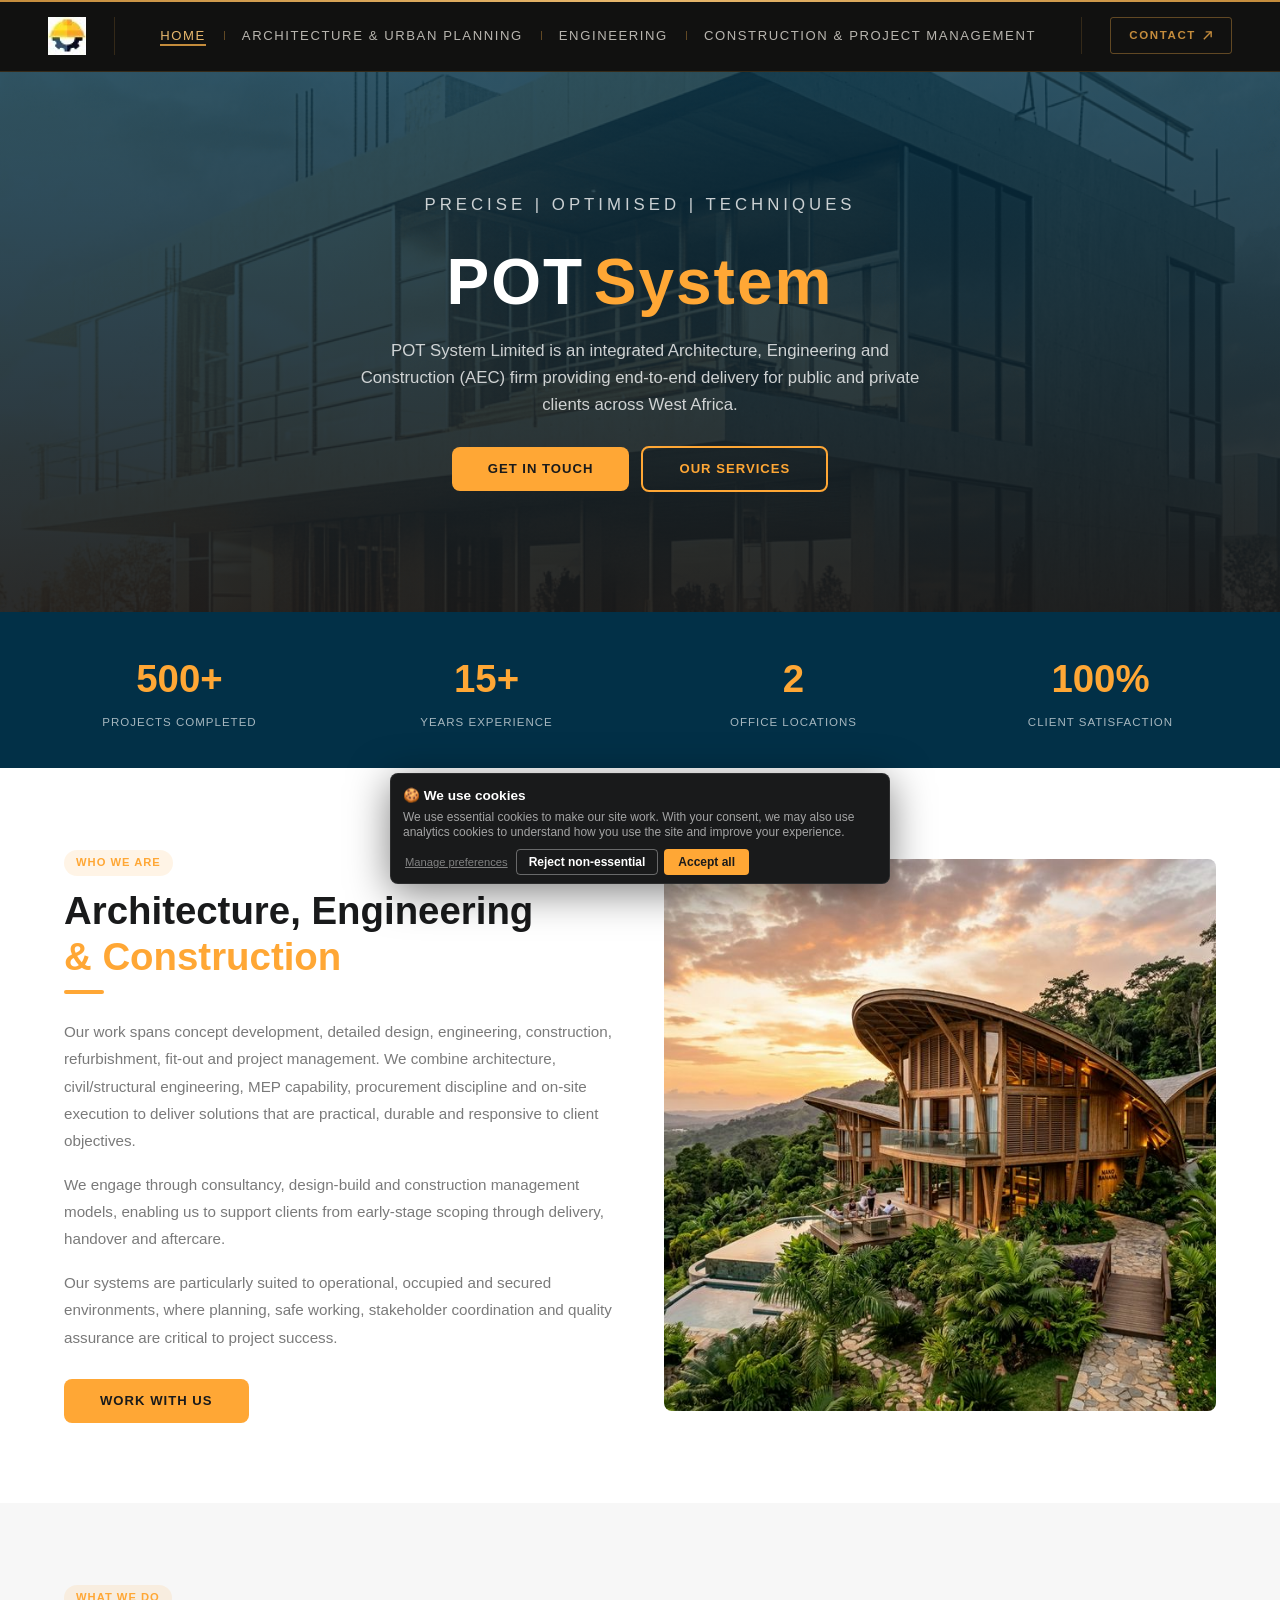
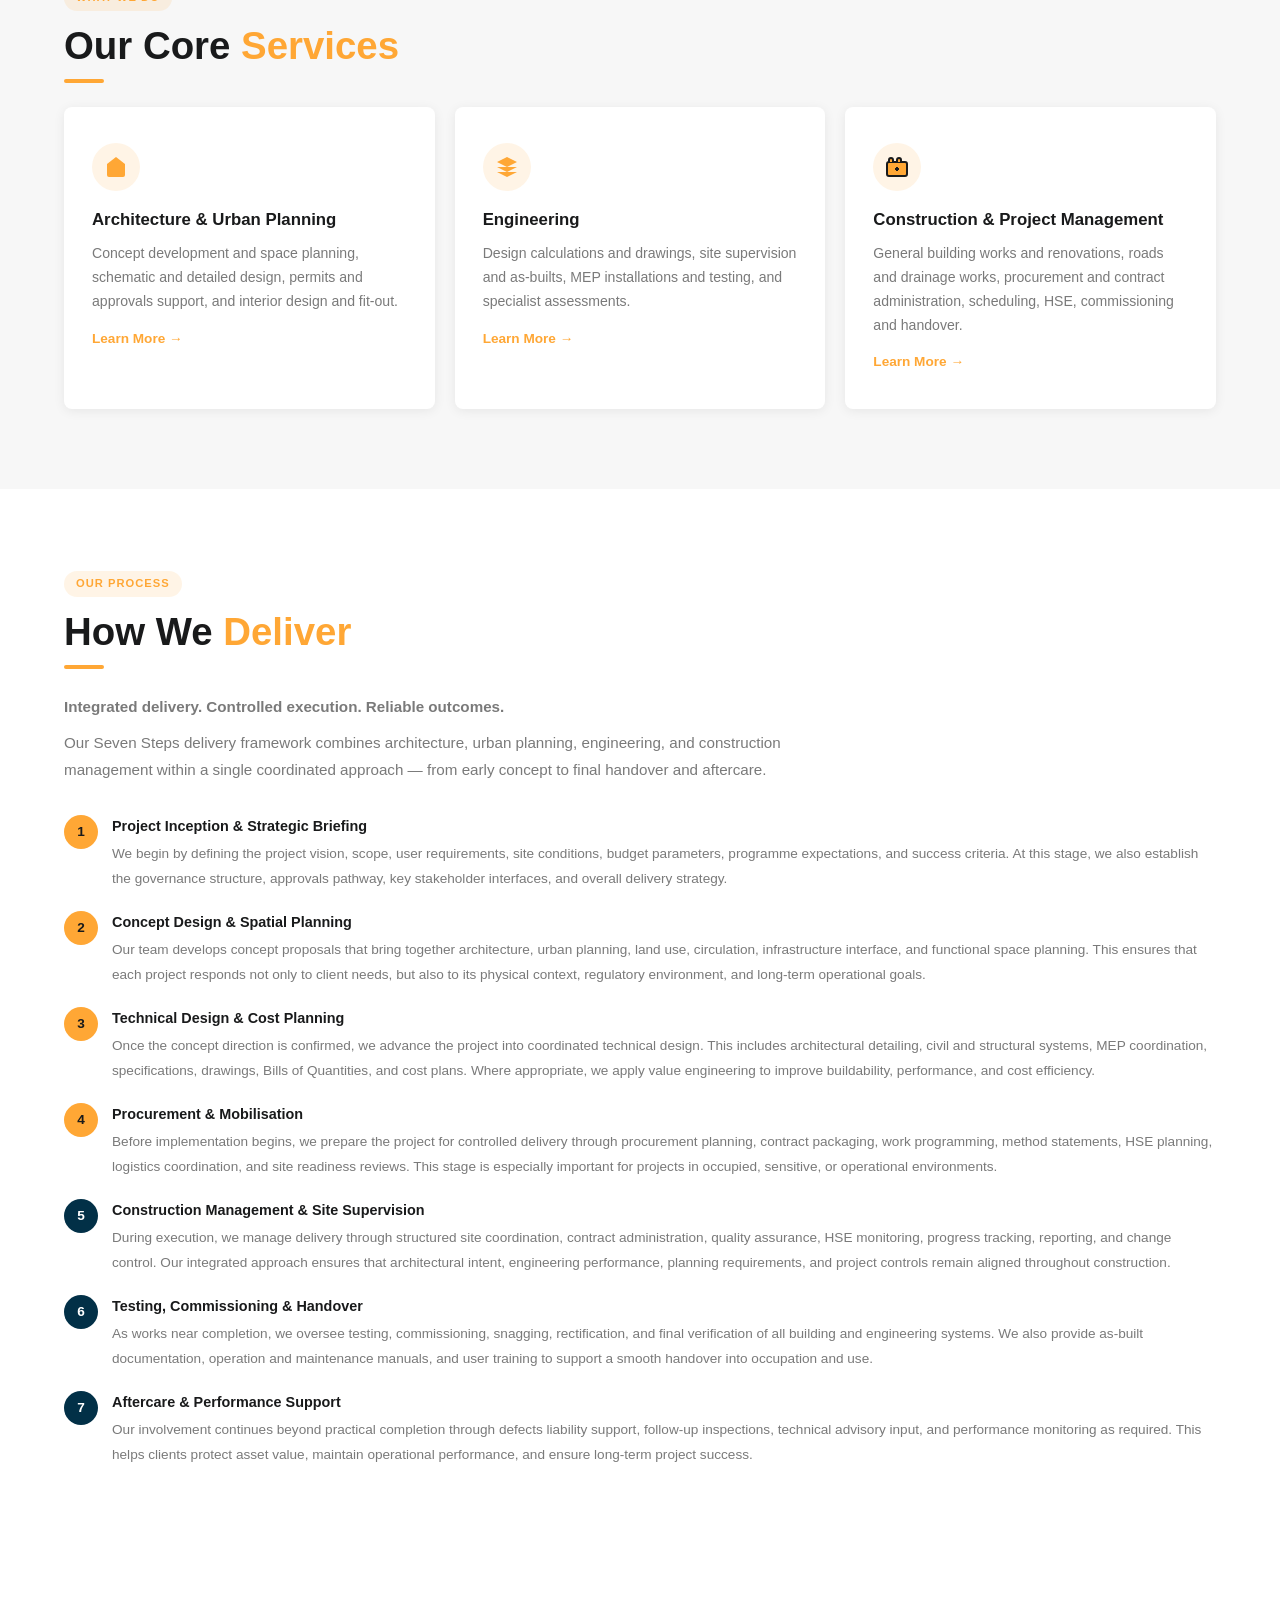
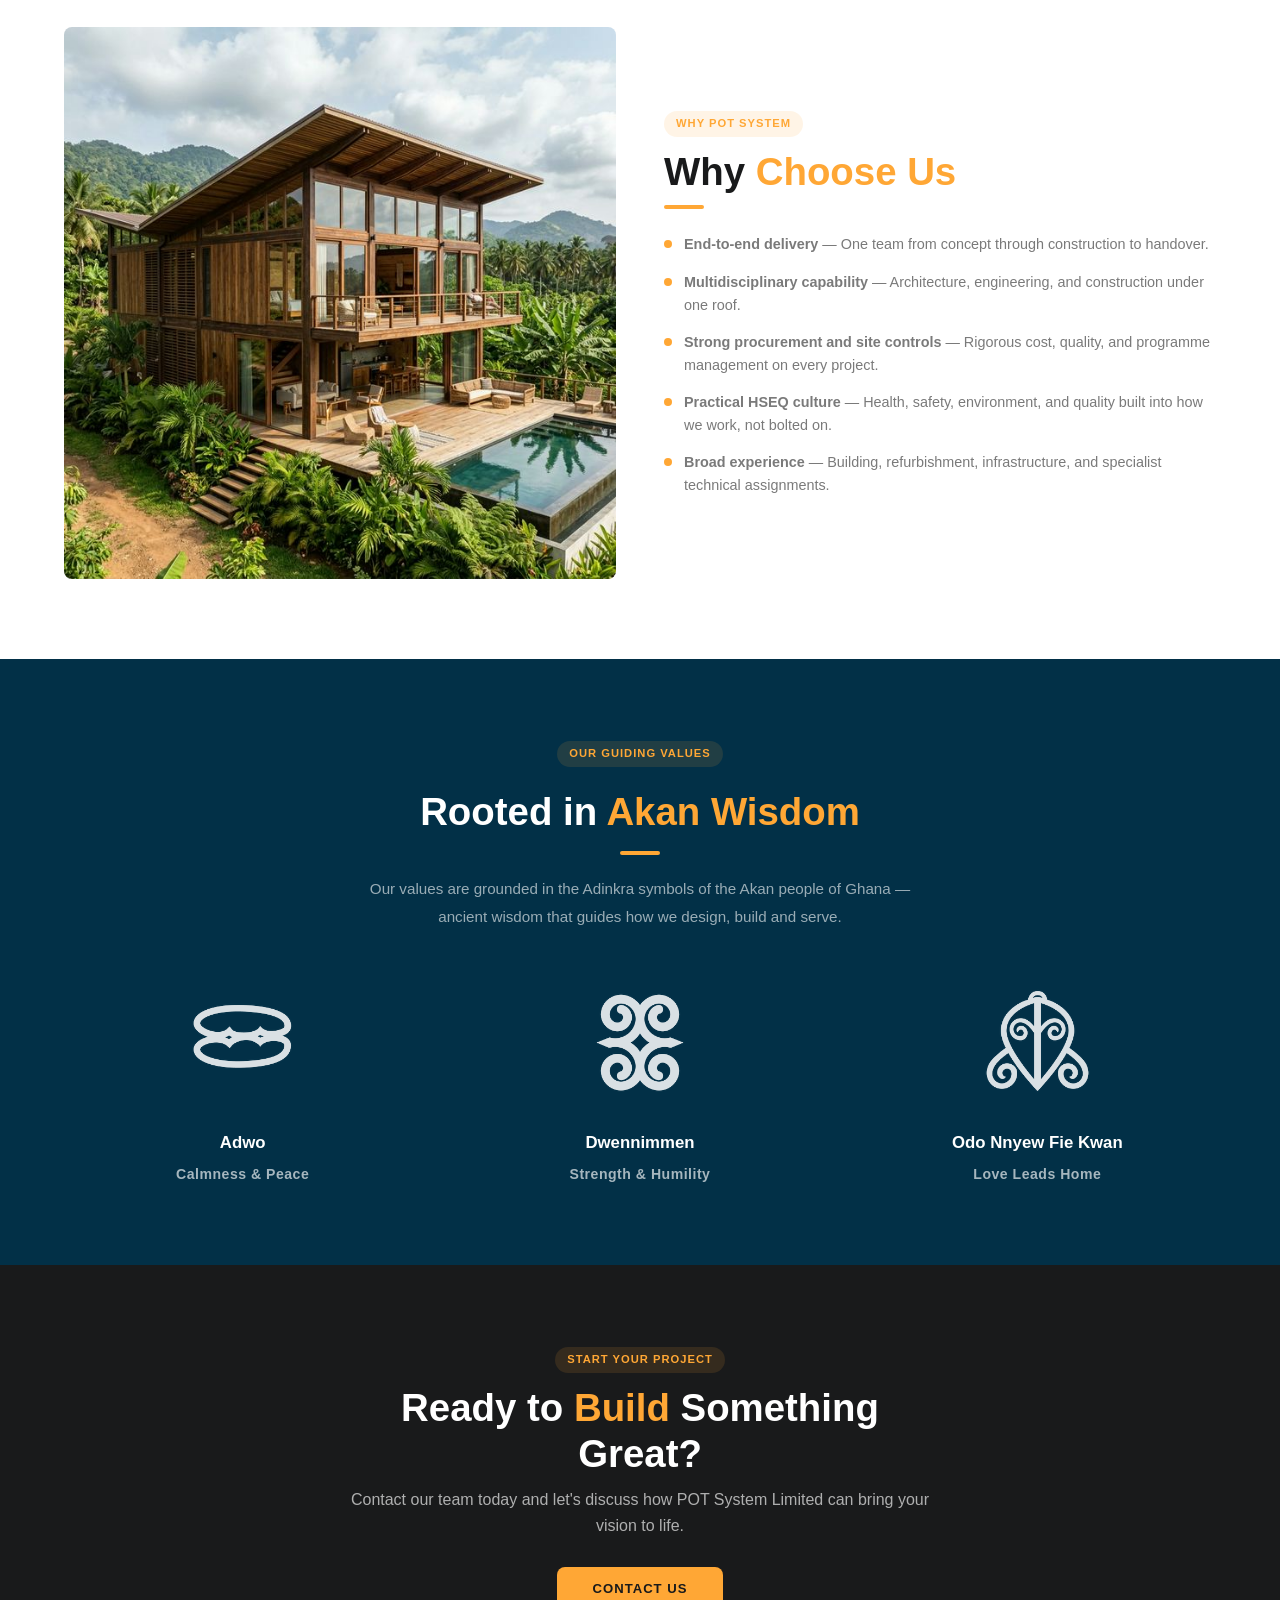
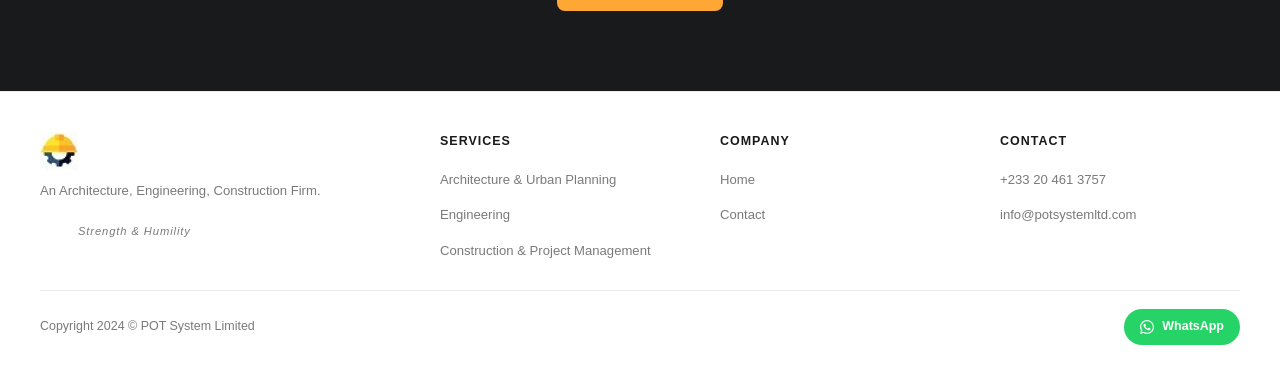
==== index.html @ c93aa316 "Clean up WhatsApp buttons and fix Google Maps embed - Remove duplicate WhatsApp button from home pag" ====
<!DOCTYPE html>
<html lang="en">
<head>
  <meta charset="UTF-8" />
  <meta name="viewport" content="width=device-width, initial-scale=1.0" />
  <title>POTSystem Limited — Precise | Optimised | Techniques</title>
  <meta name="description" content="An Architecture, Engineering, Construction Firm specialising in sustainable, energy-efficient buildings and infrastructure with climate-friendly materials." />
  <link rel="icon" href="logo.jpg" type="image/jpeg" />
  <link rel="stylesheet" href="styles.css" />
  <link rel="preconnect" href="https://fonts.googleapis.com" />
  <link rel="preconnect" href="https://fonts.gstatic.com" crossorigin />
  <link href="https://fonts.googleapis.com/css2?family=Barlow+Condensed:wght@400;500;600;700&family=Barlow:wght@400;500;600&family=Inter:wght@400;500;600;700&family=Poppins:wght@400;500;600;700;900&family=Fira+Sans:wght@400;500;600;700&display=swap" rel="stylesheet" />
  <meta http-equiv="X-Frame-Options" content="SAMEORIGIN" />
  <meta name="referrer" content="strict-origin-when-cross-origin" />
  <meta http-equiv="Content-Security-Policy" content="default-src 'self'; script-src 'self' https://www.googletagmanager.com https://www.google-analytics.com; style-src 'self' 'unsafe-inline' https://fonts.googleapis.com; font-src 'self' https://fonts.gstatic.com; img-src 'self' data: https:; frame-src https://maps.google.com; connect-src 'self' https://www.google-analytics.com https://www.googletagmanager.com https://region1.google-analytics.com;" />
</head>
<body>

  <!-- ── Navigation ──────────────────────── -->
  <nav class="nav">
    <div class="nav-inner">
      <a class="nav-brand" href="index.html">
        <img src="logo.jpg" class="nav-logo-img" alt="POTSystem Limited" />
        <div class="brand-name">POTSystem<span>Architecture · Engineering · Construction</span></div>
      </a>
      <button class="nav-toggle" aria-label="Open menu" aria-expanded="false">
        <span></span><span></span><span></span>
      </button>
      <ul class="nav-links">
        <li><a href="index.html" class="active">Home</a></li>
        <li><a href="architecture.html">Architecture &amp; Urban Planning</a></li>
        <li><a href="engineering.html">Engineering</a></li>
        <li><a href="construction.html">Construction &amp; Project Management</a></li>
        <li><a href="contact.html">Contact</a></li>
      </ul>
      <div class="nav-cta">
        <a class="cta-btn" href="contact.html">Contact
          <svg viewBox="0 0 12 12" fill="none" stroke="currentColor" stroke-width="1.5"><line x1="2" y1="10" x2="10" y2="2"/><polyline points="4,2 10,2 10,8"/></svg>
        </a>
      </div>
    </div>
  </nav>
  <div class="nav-overlay"></div>

  <!-- ── Hero ────────────────────────────── -->
  <section class="hero" id="home-nav-bar">
    <div class="hero-inner">
      <p class="hero-eyebrow">Precise | Optimised | Techniques</p>
      <h1>POT<span style="margin-left:0.15em;">System</span></h1>
      <p>POT System Limited is an integrated Architecture, Engineering and Construction (AEC) firm providing end-to-end delivery for public and private clients across West Africa.</p>
      <div class="hero-btns">
        <a href="contact.html" class="btn btn-primary">Get in Touch</a>
        <a href="engineering.html" class="btn btn-outline">Our Services</a>
      </div>
    </div>
  </section>

  <!-- ── Stats Bar ────────────────────────── -->
  <div class="stats-bar">
    <div class="stats-grid">
      <div><div class="stat-num">500+</div><div class="stat-label">Projects Completed</div></div>
      <div><div class="stat-num">15+</div><div class="stat-label">Years Experience</div></div>
      <div><div class="stat-num">2</div><div class="stat-label">Office Locations</div></div>
      <div><div class="stat-num">100%</div><div class="stat-label">Client Satisfaction</div></div>
    </div>
  </div>

  <!-- ── About ─────────────────────────────── -->
  <section class="section">
    <div class="container">
      <div class="grid-2">
        <div>
          <span class="tag">Who We Are</span>
          <h2 class="section-title">Architecture, Engineering<br><span>&amp; Construction</span></h2>
          <div class="divider"></div>
          <p class="prose" style="margin-bottom:16px;">
            Our work spans concept development, detailed design, engineering, construction, refurbishment, fit-out and project management. We combine architecture, civil/structural engineering, MEP capability, procurement discipline and on-site execution to deliver solutions that are practical, durable and responsive to client objectives.
          </p>
          <p class="prose" style="margin-bottom:16px;">
            We engage through consultancy, design-build and construction management models, enabling us to support clients from early-stage scoping through delivery, handover and aftercare.
          </p>
          <p class="prose" style="margin-bottom:28px;">
            Our systems are particularly suited to operational, occupied and secured environments, where planning, safe working, stakeholder coordination and quality assurance are critical to project success.
          </p>
          <a href="contact.html" class="btn btn-primary">Work With Us</a>
        </div>
        <div class="img-block img-dark" style="min-height:280px;">
          <img src="images/landing-about.png" alt="Iconic Timber Architecture by POT System" />
        </div>
      </div>
    </div>
  </section>

  <!-- ── Services ──────────────────────────── -->
  <section class="section section-alt">
    <div class="container">
      <span class="tag">What We Do</span>
      <h2 class="section-title">Our Core <span>Services</span></h2>
      <div class="divider"></div>
      <div class="grid-3">

        <div class="card">
          <div class="card-icon">
            <svg viewBox="0 0 24 24"><path d="M3 9l9-7 9 7v11a2 2 0 0 1-2 2H5a2 2 0 0 1-2-2z"/><polyline points="9 22 9 12 15 12 15 22"/></svg>
          </div>
          <h3>Architecture &amp; Urban Planning</h3>
          <p>Concept development and space planning, schematic and detailed design, permits and approvals support, and interior design and fit-out.</p>
          <a href="architecture.html" style="display:inline-block;margin-top:14px;color:var(--orange);font-size:0.85rem;font-weight:600;">Learn More →</a>
        </div>

        <div class="card">
          <div class="card-icon">
            <svg viewBox="0 0 24 24"><path d="M12 2L2 7l10 5 10-5-10-5zM2 17l10 5 10-5M2 12l10 5 10-5"/></svg>
          </div>
          <h3>Engineering</h3>
          <p>Design calculations and drawings, site supervision and as-builts, MEP installations and testing, and specialist assessments.</p>
          <a href="engineering.html" style="display:inline-block;margin-top:14px;color:var(--orange);font-size:0.85rem;font-weight:600;">Learn More →</a>
        </div>

        <div class="card">
          <div class="card-icon">
            <svg viewBox="0 0 24 24" fill="none" stroke="currentColor" stroke-width="2"><rect x="2" y="7" width="20" height="14" rx="2"/><path d="M16 7V5a2 2 0 0 0-4 0v2M8 7V5a2 2 0 0 0-4 0v2"/><line x1="12" y1="12" x2="12" y2="16"/><line x1="10" y1="14" x2="14" y2="14"/></svg>
          </div>
          <h3>Construction &amp; Project Management</h3>
          <p>General building works and renovations, roads and drainage works, procurement and contract administration, scheduling, HSE, commissioning and handover.</p>
          <a href="construction.html" style="display:inline-block;margin-top:14px;color:var(--orange);font-size:0.85rem;font-weight:600;">Learn More →</a>
        </div>

      </div>
    </div>
  </section>

  <!-- ── How We Work ──────────────────────── -->
  <section class="section" id="how-we-deliver">
    <div class="container">
      <span class="tag">Our Process</span>
      <h2 class="section-title">How We <span>Deliver</span></h2>
      <div class="divider"></div>
      <p class="prose" style="max-width:760px;margin-bottom:8px;"><strong>Integrated delivery. Controlled execution. Reliable outcomes.</strong></p>
      <p class="prose" style="max-width:760px;margin-bottom:32px;">Our Seven Steps delivery framework combines architecture, urban planning, engineering, and construction management within a single coordinated approach — from early concept to final handover and aftercare.</p>
      <div style="display:grid;grid-template-columns:1fr;gap:20px;">

        <div class="process-step">
          <div class="process-num process-num-primary">1</div>
          <div>
            <h4>Project Inception &amp; Strategic Briefing</h4>
            <p class="prose">We begin by defining the project vision, scope, user requirements, site conditions, budget parameters, programme expectations, and success criteria. At this stage, we also establish the governance structure, approvals pathway, key stakeholder interfaces, and overall delivery strategy.</p>
          </div>
        </div>

        <div class="process-step">
          <div class="process-num process-num-primary">2</div>
          <div>
            <h4>Concept Design &amp; Spatial Planning</h4>
            <p class="prose">Our team develops concept proposals that bring together architecture, urban planning, land use, circulation, infrastructure interface, and functional space planning. This ensures that each project responds not only to client needs, but also to its physical context, regulatory environment, and long-term operational goals.</p>
          </div>
        </div>

        <div class="process-step">
          <div class="process-num process-num-primary">3</div>
          <div>
            <h4>Technical Design &amp; Cost Planning</h4>
            <p class="prose">Once the concept direction is confirmed, we advance the project into coordinated technical design. This includes architectural detailing, civil and structural systems, MEP coordination, specifications, drawings, Bills of Quantities, and cost plans. Where appropriate, we apply value engineering to improve buildability, performance, and cost efficiency.</p>
          </div>
        </div>

        <div class="process-step">
          <div class="process-num process-num-primary">4</div>
          <div>
            <h4>Procurement &amp; Mobilisation</h4>
            <p class="prose">Before implementation begins, we prepare the project for controlled delivery through procurement planning, contract packaging, work programming, method statements, HSE planning, logistics coordination, and site readiness reviews. This stage is especially important for projects in occupied, sensitive, or operational environments.</p>
          </div>
        </div>

        <div class="process-step">
          <div class="process-num process-num-secondary">5</div>
          <div>
            <h4>Construction Management &amp; Site Supervision</h4>
            <p class="prose">During execution, we manage delivery through structured site coordination, contract administration, quality assurance, HSE monitoring, progress tracking, reporting, and change control. Our integrated approach ensures that architectural intent, engineering performance, planning requirements, and project controls remain aligned throughout construction.</p>
          </div>
        </div>

        <div class="process-step">
          <div class="process-num process-num-secondary">6</div>
          <div>
            <h4>Testing, Commissioning &amp; Handover</h4>
            <p class="prose">As works near completion, we oversee testing, commissioning, snagging, rectification, and final verification of all building and engineering systems. We also provide as-built documentation, operation and maintenance manuals, and user training to support a smooth handover into occupation and use.</p>
          </div>
        </div>

        <div class="process-step">
          <div class="process-num process-num-secondary">7</div>
          <div>
            <h4>Aftercare &amp; Performance Support</h4>
            <p class="prose">Our involvement continues beyond practical completion through defects liability support, follow-up inspections, technical advisory input, and performance monitoring as required. This helps clients protect asset value, maintain operational performance, and ensure long-term project success.</p>
          </div>
        </div>

      </div>
    </div>
  </section>

  <!-- ── Why Choose Us ─────────────────────── -->
  <section class="section">
    <div class="container">
      <div class="grid-2">
        <div class="img-block img-block-dark">
          <img src="images/timber-excellence.png" alt="Innovative Timber Excellence by POT System" />
        </div>
        <div>
          <span class="tag">Why POT System</span>
          <h2 class="section-title">Why <span>Choose Us</span></h2>
          <div class="divider"></div>
          <ul class="feature-list">
            <li class="feature-item"><div class="feature-dot"></div><p><strong>End-to-end delivery</strong> — One team from concept through construction to handover.</p></li>
            <li class="feature-item"><div class="feature-dot"></div><p><strong>Multidisciplinary capability</strong> — Architecture, engineering, and construction under one roof.</p></li>
            <li class="feature-item"><div class="feature-dot"></div><p><strong>Strong procurement and site controls</strong> — Rigorous cost, quality, and programme management on every project.</p></li>
            <li class="feature-item"><div class="feature-dot"></div><p><strong>Practical HSEQ culture</strong> — Health, safety, environment, and quality built into how we work, not bolted on.</p></li>
            <li class="feature-item"><div class="feature-dot"></div><p><strong>Broad experience</strong> — Building, refurbishment, infrastructure, and specialist technical assignments.</p></li>
          </ul>
        </div>
      </div>
    </div>
  </section>

  <!-- ── Core Values (Adinkra) ───────────── -->
  <section class="section" style="background:var(--dark-2);">
    <div class="container">
      <div style="text-align:center;margin-bottom:40px;">
        <span class="tag">Our Guiding Values</span>
        <h2 class="section-title text-white" style="margin-top:10px;">Rooted in <span>Akan Wisdom</span></h2>
        <div class="divider" style="margin:16px auto 0;"></div>
        <p class="prose" style="color:rgba(255,255,255,.6);max-width:560px;margin:20px auto 0;">Our values are grounded in the Adinkra symbols of the Akan people of Ghana — ancient wisdom that guides how we design, build and serve.</p>
      </div>
      <div class="adinkra-grid">

        <!-- Adwo -->
        <div>
          <div style="height:140px;display:flex;align-items:center;justify-content:center;margin-bottom:20px;">
            <img src="images/adinkra-adwo.png" alt="Adwo — Adinkra symbol for calmness and peace" style="height:110px;width:auto;filter:invert(1) opacity(0.85);mix-blend-mode:screen;" />
          </div>
          <p style="color:var(--white);font-family:var(--font-primary);font-weight:700;font-size:1.05rem;margin-bottom:6px;">Adwo</p>
          <p style="color:rgba(255,255,255,.65);font-size:0.88rem;font-weight:600;letter-spacing:0.5px;">Calmness &amp; Peace</p>
        </div>

        <!-- Dwennimmen -->
        <div>
          <div style="height:140px;display:flex;align-items:center;justify-content:center;margin-bottom:20px;">
            <img src="images/adinkra-dwennimmen.png" alt="Dwennimmen — Adinkra symbol for strength and humility" style="height:110px;width:auto;filter:invert(1) opacity(0.85);mix-blend-mode:screen;" />
          </div>
          <p style="color:var(--white);font-family:var(--font-primary);font-weight:700;font-size:1.05rem;margin-bottom:6px;">Dwennimmen</p>
          <p style="color:rgba(255,255,255,.65);font-size:0.88rem;font-weight:600;letter-spacing:0.5px;">Strength &amp; Humility</p>
        </div>

        <!-- Odo Nnyew Fie Kwan -->
        <div>
          <div style="height:140px;display:flex;align-items:center;justify-content:center;margin-bottom:20px;">
            <img src="images/adinkra-odo-nnyew-fie-kwan.png" alt="Odo Nnyew Fie Kwan — Adinkra symbol for love" style="height:110px;width:auto;filter:invert(1) opacity(0.85);mix-blend-mode:screen;" />
          </div>
          <p style="color:var(--white);font-family:var(--font-primary);font-weight:700;font-size:1.05rem;margin-bottom:6px;">Odo Nnyew Fie Kwan</p>
          <p style="color:rgba(255,255,255,.65);font-size:0.88rem;font-weight:600;letter-spacing:0.5px;">Love Leads Home</p>
        </div>

      </div>
    </div>
  </section>

  <!-- ── CTA ─────────────────────────────── -->
  <section class="section section-dark">
    <div class="container" style="text-align:center;max-width:640px;">
      <span class="tag">Start Your Project</span>
      <h2 class="section-title text-white">Ready to <span>Build</span> Something Great?</h2>
      <p class="text-muted" style="margin-bottom:28px;">Contact our team today and let's discuss how POT System Limited can bring your vision to life.</p>
      <div class="hero-btns">
        <a href="contact.html" class="btn btn-primary">Contact Us</a>
      </div>
    </div>
  </section>

  <!-- ── Footer ────────────────────────────── -->
  <footer>
    <div class="footer-inner">
      <div class="footer-brand">
        <img src="logo.jpg" alt="POTSystem Limited" style="height:38px;width:auto;" />
        <p>An Architecture, Engineering, Construction Firm.</p>
        <div class="footer-adinkra">
          <img src="images/adinkra-dwennimmen.png" alt="Dwennimmen" />
          <span>Strength &amp; Humility</span>
        </div>
      </div>
      <div class="footer-col">
        <h4>Services</h4>
        <ul>
          <li><a href="architecture.html">Architecture &amp; Urban Planning</a></li>
          <li><a href="engineering.html">Engineering</a></li>
          <li><a href="construction.html">Construction &amp; Project Management</a></li>
        </ul>
      </div>
      <div class="footer-col">
        <h4>Company</h4>
        <ul>
          <li><a href="index.html">Home</a></li>
          <li><a href="contact.html">Contact</a></li>
        </ul>
      </div>
      <div class="footer-col">
        <h4>Contact</h4>
        <ul>
          <li><a href="tel:+233204613757">+233 20 461 3757</a></li>
          <li><a href="mailto:info@potsystemltd.com">info@potsystemltd.com</a></li>
        </ul>
      </div>
    </div>
    <div class="footer-bottom">
      <span>Copyright 2024 © POT System Limited</span>
      <a href="https://wa.me/233204613757" target="_blank" rel="noopener noreferrer" class="whatsapp-btn">
        <svg width="14" height="14" viewBox="0 0 24 24" fill="white"><path d="M17.472 14.382c-.297-.149-1.758-.867-2.03-.967-.273-.099-.471-.148-.67.15-.197.297-.767.966-.94 1.164-.173.199-.347.223-.644.075-.297-.15-1.255-.463-2.39-1.475-.883-.788-1.48-1.761-1.653-2.059-.173-.297-.018-.458.13-.606.134-.133.298-.347.446-.52.149-.174.198-.298.298-.497.099-.198.05-.371-.025-.52-.075-.149-.669-1.612-.916-2.207-.242-.579-.487-.5-.669-.51-.173-.008-.371-.01-.57-.01-.198 0-.52.074-.792.372-.272.297-1.04 1.016-1.04 2.479 0 1.462 1.065 2.875 1.213 3.074.149.198 2.096 3.2 5.077 4.487.709.306 1.262.489 1.694.625.712.227 1.36.195 1.871.118.571-.085 1.758-.719 2.006-1.413.248-.694.248-1.289.173-1.413-.074-.124-.272-.198-.57-.347m-5.421 7.403h-.004a9.87 9.87 0 01-5.031-1.378l-.361-.214-3.741.982.998-3.648-.235-.374a9.86 9.86 0 01-1.51-5.26c.001-5.45 4.436-9.884 9.888-9.884 2.64 0 5.122 1.03 6.988 2.898a9.825 9.825 0 012.893 6.994c-.003 5.45-4.437 9.884-9.885 9.884m8.413-18.297A11.815 11.815 0 0012.05 0C5.495 0 .16 5.335.157 11.892c0 2.096.547 4.142 1.588 5.945L.057 24l6.305-1.654a11.882 11.882 0 005.683 1.448h.005c6.554 0 11.89-5.335 11.893-11.893a11.821 11.821 0 00-3.48-8.413z"/></svg>
        WhatsApp
      </a>
    </div>
  </footer>

  <script src="nav.js"></script>
  <script src="cookies.js"></script>
</body>
</html>
---- styles.css ----
/* ============================================
   POTSystem Limited — Mobile-First Design System
   Breakpoints:
     sm:  640px+
     md:  768px+
     lg:  1024px+
     xl:  1200px+
   ============================================ */

/* Google Fonts loaded via <link> in HTML for better performance and CSP compliance */

/* ── Tokens ─────────────────────────────── */
:root {
  --orange:   #ffa735;
  --blue-1:   #0e6ae0;
  --blue-2:   #219ebc;
  --dark-1:   #191a1b;
  --dark-2:   #023047;
  --gray:     #7a7a7a;
  --white:    #ffffff;

  --font-primary:   'Poppins', sans-serif;
  --font-secondary: 'Inter', sans-serif;
  --font-accent:    'Fira Sans', sans-serif;

  --nav-h:    64px;
  --nav-amber:  #c48c3c;
  --nav-amber-l:#e8b86d;
  --max-w:    1200px;
  --radius:   8px;
  --transition: 0.25s ease;

  /* Mobile spacing scale */
  --space-section: 52px;
  --space-inner:   20px;
}

@media (min-width: 1024px) {
  :root {
    --nav-h: 72px;
    --space-section: 80px;
    --space-inner:   24px;
  }
}

/* ── Reset ──────────────────────────────── */
*, *::before, *::after { box-sizing: border-box; margin: 0; padding: 0; }
html { scroll-behavior: smooth; -webkit-text-size-adjust: 100%; }
body {
  font-family: var(--font-secondary);
  background: var(--white);
  color: var(--dark-1);
  line-height: 1.6;
  overflow-x: hidden;
}
a { text-decoration: none; color: inherit; }
img { display: block; max-width: 100%; height: auto; }
ul { list-style: none; }
button { cursor: pointer; font-family: inherit; }

/* ── Container ──────────────────────────── */
.container {
  width: 100%;
  max-width: var(--max-w);
  margin: 0 auto;
  padding: 0 var(--space-inner);
}

/* ════════════════════════════════════════
   NAV — dark premium variant
   ════════════════════════════════════════ */
.nav {
  position: fixed;
  top: 0; left: 0; right: 0;
  height: var(--nav-h);
  background: #111110;
  border-bottom: 1px solid rgba(196,140,60,.2);
  z-index: 200;
}

.nav::before {
  content: '';
  position: absolute;
  top: 0; left: 0; right: 0;
  height: 2px;
  background: linear-gradient(90deg, #c48c3c 0%, #e8b86d 50%, #c48c3c 100%);
}

.nav-inner {
  max-width: 1280px;
  margin: 0 auto;
  padding: 0 var(--space-inner);
  height: 100%;
  display: flex;
  align-items: center;
  justify-content: space-between;
  gap: 12px;
}

/* Brand */
.nav-brand {
  display: flex;
  align-items: center;
  gap: 10px;
  text-decoration: none;
  flex-shrink: 0;
}
.nav-logo-img {
  height: 34px;
  width: auto;
  display: block;
}
.brand-name { display: none; }

/* Hamburger */
.nav-toggle {
  display: flex;
  flex-direction: column;
  justify-content: center;
  gap: 5px;
  width: 44px;
  height: 44px;
  background: none;
  border: none;
  padding: 8px;
  border-radius: var(--radius);
  transition: background var(--transition);
  flex-shrink: 0;
}
.nav-toggle:hover { background: rgba(255,255,255,.08); }
.nav-toggle span {
  display: block;
  height: 2px;
  background: #e8e4dc;
  border-radius: 2px;
  transition: transform 0.3s ease, opacity 0.3s ease, width 0.3s ease;
  transform-origin: center;
}
.nav-toggle span:nth-child(3) { width: 60%; }

/* Open state — animate to X */
.nav-toggle.open span:nth-child(1) { transform: translateY(7px) rotate(45deg); }
.nav-toggle.open span:nth-child(2) { opacity: 0; transform: scaleX(0); }
.nav-toggle.open span:nth-child(3) { width: 100%; transform: translateY(-7px) rotate(-45deg); }

/* Mobile drawer */
.nav-links {
  position: fixed;
  top: var(--nav-h);
  left: 0; right: 0;
  background: #111110;
  display: flex;
  flex-direction: column;
  gap: 0;
  padding: 8px 0 28px;
  transform: translateY(-110%);
  opacity: 0;
  transition: transform 0.32s cubic-bezier(.4,0,.2,1), opacity 0.32s ease;
  z-index: 199;
  box-shadow: 0 8px 32px rgba(0,0,0,.7);
  pointer-events: none;
  border-bottom: 1px solid rgba(196,140,60,.2);
}
.nav-links.open {
  transform: translateY(0);
  opacity: 1;
  pointer-events: auto;
}
.nav-links li a {
  display: block;
  padding: 13px 24px;
  font-family: var(--font-primary);
  font-size: 0.82rem;
  font-weight: 500;
  letter-spacing: 0.16em;
  color: rgba(232,228,220,.7);
  text-transform: uppercase;
  border-left: 2px solid transparent;
  transition: color var(--transition), border-color var(--transition), background var(--transition);
}
.nav-links li a:hover {
  color: #e8b86d;
  border-left-color: #c48c3c;
  background: rgba(196,140,60,.06);
}
.nav-links li a.active {
  color: #e8b86d;
  border-left-color: #c48c3c;
}

/* Desktop-only CTA — hidden on mobile */
.nav-cta { display: none; }

/* Overlay backdrop */
.nav-overlay {
  position: fixed;
  inset: 0;
  background: rgba(0,0,0,.6);
  z-index: 198;
  opacity: 0;
  pointer-events: none;
  transition: opacity 0.32s ease;
}
.nav-overlay.open {
  opacity: 1;
  pointer-events: auto;
}

/* Desktop nav */
@media (min-width: 1024px) {
  .nav-inner { padding: 0 48px; }

  .nav-toggle { display: none; }

  .nav-brand {
    padding-right: 28px;
    border-right: 1px solid rgba(196,140,60,.2);
  }
  .nav-logo-img { height: 38px; }

  .nav-links {
    position: static;
    flex-direction: row;
    align-items: stretch;
    justify-content: center;
    gap: 0;
    padding: 0;
    flex: 1;
    transform: none;
    opacity: 1;
    pointer-events: auto;
    background: none;
    box-shadow: none;
    border-bottom: none;
  }
  .nav-links li {
    display: flex;
    align-items: stretch;
    position: relative;
  }
  .nav-links li + li::before {
    content: '';
    position: absolute;
    left: 0; top: 28%; bottom: 28%;
    width: 1px;
    background: rgba(196,140,60,.45);
  }
  .nav-links li a {
    display: flex;
    align-items: center;
    padding: 0 18px;
    font-size: 0.82rem;
    letter-spacing: 0.12em;
    border-left: none;
    color: rgba(232,228,220,.78);
    white-space: nowrap;
    position: relative;
  }
  .nav-links li a::after {
    content: '';
    position: absolute;
    bottom: 0; left: 18px; right: 18px;
    height: 2px;
    background: #c48c3c;
    transform: scaleX(0);
    transition: transform 0.25s ease;
  }
  .nav-links li a:hover,
  .nav-links li a.active {
    color: #e8b86d;
    background: none;
    border-left: none;
  }
  .nav-links li a:hover::after,
  .nav-links li a.active::after {
    transform: scaleX(1);
  }

  /* Hide Contact from nav-links on desktop — shown via nav-cta button */
  .nav-links li:last-child { display: none; }

  /* CTA button */
  .nav-cta {
    display: flex;
    align-items: center;
    padding-left: 28px;
    border-left: 1px solid rgba(196,140,60,.2);
    flex-shrink: 0;
  }
  .cta-btn {
    display: flex;
    align-items: center;
    gap: 6px;
    padding: 8px 18px;
    font-family: var(--font-primary);
    font-size: 0.72rem;
    font-weight: 600;
    letter-spacing: 0.14em;
    text-transform: uppercase;
    color: #c48c3c;
    border: 1px solid rgba(196,140,60,.45);
    border-radius: 3px;
    transition: background var(--transition), color var(--transition), border-color var(--transition);
  }
  .cta-btn:hover {
    background: #c48c3c;
    color: #111110;
    border-color: #c48c3c;
  }
  .cta-btn svg { width: 11px; height: 11px; }
}

/* ════════════════════════════════════════
   HERO — full-bleed with image overlay
   ════════════════════════════════════════ */
.hero {
  margin-top: var(--nav-h);
  min-height: calc(100svh - var(--nav-h));
  background: url('images/hero-construction.png') center/cover no-repeat;
  display: flex;
  align-items: center;
  justify-content: center;
  text-align: center;
  padding: 52px var(--space-inner);
  position: relative;
  overflow: hidden;
}
.hero::before {
  content: '';
  position: absolute;
  inset: 0;
  background: linear-gradient(
    to bottom,
    rgba(2,48,71,.82) 0%,
    rgba(25,26,27,.92) 100%
  );
}
.hero-inner {
  position: relative;
  width: 100%;
  max-width: 800px;
}
.hero-eyebrow {
  font-family: var(--font-accent);
  font-size: 0.75rem;
  letter-spacing: 4px;
  text-transform: uppercase;
  color: var(--orange);
  margin-bottom: 14px;
}
.hero h1 {
  font-family: var(--font-primary);
  font-size: clamp(2.2rem, 8vw, 4rem);
  font-weight: 900;
  color: var(--white);
  line-height: 1.1;
  margin-bottom: 20px;
  letter-spacing: 2px;
}
.hero h1 span { color: var(--orange); }
.hero p {
  font-size: clamp(0.9rem, 2.5vw, 1.05rem);
  color: rgba(255,255,255,.78);
  max-width: 560px;
  margin: 0 auto 28px;
}
.hero-btns {
  display: flex;
  flex-direction: column;
  gap: 12px;
  align-items: center;
}
@media (min-width: 480px) {
  .hero-btns { flex-direction: row; justify-content: center; flex-wrap: wrap; }
}
@media (min-width: 1024px) {
  .hero { min-height: 540px; }
  .hero-eyebrow { font-size: 0.85rem; }
}

/* ── Buttons ─────────────────────────────── */
.btn {
  display: inline-block;
  padding: 13px 28px;
  border-radius: var(--radius);
  font-family: var(--font-secondary);
  font-size: 0.82rem;
  font-weight: 600;
  letter-spacing: 1px;
  text-transform: uppercase;
  transition: all var(--transition);
  border: none;
  white-space: nowrap;
  min-height: 44px;
  line-height: 1;
  display: inline-flex;
  align-items: center;
  justify-content: center;
}
.btn-primary { background: var(--orange); color: var(--dark-1); }
.btn-primary:hover { background: #e8941e; transform: translateY(-2px); box-shadow: 0 8px 20px rgba(255,167,53,.35); }
.btn-outline { background: transparent; border: 2px solid var(--orange); color: var(--orange); }
.btn-outline:hover { background: var(--orange); color: var(--dark-1); }
.btn-full { width: 100%; }

@media (min-width: 480px) {
  .btn { padding: 14px 36px; }
  .btn-full { width: auto; }
}

/* ════════════════════════════════════════
   SECTIONS
   ════════════════════════════════════════ */
.section { padding: var(--space-section) var(--space-inner); }
.section-alt { background: #f7f7f7; }
.section-dark { background: var(--dark-1); color: var(--white); }

.section-title {
  font-family: var(--font-primary);
  font-size: clamp(1.5rem, 5vw, 2.4rem);
  font-weight: 700;
  margin-bottom: 10px;
  line-height: 1.2;
}
.section-title span { color: var(--orange); }

.section-sub {
  color: var(--gray);
  max-width: 600px;
  margin-bottom: 36px;
  font-size: 0.95rem;
}
.section-dark .section-sub { color: rgba(255,255,255,.6); }

@media (min-width: 1024px) {
  .section-sub { margin-bottom: 52px; font-size: 1rem; }
}

/* ── Tag pill ───────────────────────────── */
.tag {
  display: inline-block;
  background: rgba(255,167,53,.12);
  color: var(--orange);
  font-size: 0.7rem;
  font-weight: 600;
  letter-spacing: 1px;
  text-transform: uppercase;
  padding: 4px 12px;
  border-radius: 20px;
  margin-bottom: 12px;
}

/* ── Divider ────────────────────────────── */
.divider {
  width: 40px; height: 4px;
  background: var(--orange);
  border-radius: 2px;
  margin: 10px 0 24px;
}

/* ════════════════════════════════════════
   GRIDS — mobile-first (1 col → expand)
   ════════════════════════════════════════ */
.grid-3 {
  display: grid;
  grid-template-columns: 1fr;
  gap: 20px;
}
.grid-2 {
  display: grid;
  grid-template-columns: 1fr;
  gap: 32px;
}

@media (min-width: 640px) {
  .grid-3 { grid-template-columns: repeat(2, 1fr); gap: 24px; }
}
@media (min-width: 1024px) {
  .grid-3 { grid-template-columns: repeat(3, 1fr); gap: 20px; }
  .grid-2 { grid-template-columns: repeat(2, 1fr); gap: 48px; align-items: center; }
}

/* ── Cards ──────────────────────────────── */
.card {
  background: var(--white);
  border-radius: var(--radius);
  padding: 28px 22px;
  box-shadow: 0 2px 12px rgba(0,0,0,.07);
  transition: transform var(--transition), box-shadow var(--transition);
  display: flex;
  flex-direction: column;
  height: 100%;
}
.card:hover { transform: translateY(-3px); box-shadow: 0 8px 28px rgba(0,0,0,.11); }
.card-icon {
  width: 48px; height: 48px;
  background: rgba(255,167,53,.12);
  border-radius: 50%;
  display: flex; align-items: center; justify-content: center;
  margin-bottom: 16px;
}
.card-icon svg { width: 24px; height: 24px; fill: var(--orange); }
.card h3 { font-family: var(--font-primary); font-size: 1.05rem; font-weight: 600; margin-bottom: 8px; }
.card p { font-size: 0.88rem; color: var(--gray); line-height: 1.7; }
.cards-fixed .card { min-height: 320px; }

/* Adinkra values grid */
.adinkra-grid {
  display: grid;
  grid-template-columns: 1fr;
  gap: 40px;
  text-align: center;
}
@media (min-width: 640px) {
  .adinkra-grid { grid-template-columns: repeat(3, 1fr); }
}

/* Dark panels (architecture page) — reduce padding on mobile */
.panel-responsive {
  border-radius: var(--radius);
  padding: 28px 20px;
  color: var(--white);
  height: 100%;
}
@media (min-width: 768px) {
  .panel-responsive { padding: 48px 40px; }
}

/* Responsive map iframe */
.map-wrap {
  position: relative;
  width: 100%;
  padding-bottom: 40%;
  min-height: 240px;
  border-radius: var(--radius);
  overflow: hidden;
  box-shadow: 0 4px 20px rgba(0,0,0,.1);
}
.map-wrap iframe {
  position: absolute;
  inset: 0;
  width: 100%;
  height: 100%;
  border: 0;
  display: block;
}

@media (min-width: 1024px) {
  .card { padding: 36px 28px; }
}

/* ── Feature list ───────────────────────── */
.feature-list { display: flex; flex-direction: column; gap: 14px; }
.feature-item { display: flex; align-items: flex-start; gap: 12px; }
.feature-dot {
  width: 8px; height: 8px; min-width: 8px;
  background: var(--orange);
  border-radius: 50%;
  margin-top: 7px;
}
.feature-item p { font-size: 0.9rem; color: var(--gray); }

/* ════════════════════════════════════════
   STATS BAR
   ════════════════════════════════════════ */
.stats-bar { background: var(--dark-2); padding: 36px var(--space-inner); }
.stats-grid {
  max-width: var(--max-w);
  margin: 0 auto;
  display: grid;
  grid-template-columns: repeat(2, 1fr);
  gap: 28px;
  text-align: center;
}
@media (min-width: 768px) {
  .stats-grid { grid-template-columns: repeat(4, 1fr); }
}
.stat-num {
  font-family: var(--font-primary);
  font-size: clamp(1.8rem, 5vw, 2.4rem);
  font-weight: 900;
  color: var(--orange);
}
.stat-label {
  font-size: 0.72rem;
  color: rgba(255,255,255,.65);
  letter-spacing: 1px;
  text-transform: uppercase;
  margin-top: 4px;
}

/* ════════════════════════════════════════
   PAGE HERO (inner pages)
   ════════════════════════════════════════ */
.page-hero {
  margin-top: var(--nav-h);
  background: linear-gradient(135deg, var(--dark-2), var(--dark-1));
  padding: 52px var(--space-inner) 44px;
  text-align: center;
}
.page-hero h1 {
  font-family: var(--font-primary);
  font-size: clamp(1.8rem, 6vw, 3rem);
  font-weight: 900;
  color: var(--white);
  letter-spacing: 2px;
}
.page-hero h1 span { color: var(--orange); }
.page-hero p {
  color: rgba(255,255,255,.65);
  margin-top: 10px;
  font-size: clamp(0.88rem, 2vw, 1rem);
  max-width: 540px;
  margin-left: auto;
  margin-right: auto;
}
.breadcrumb {
  font-size: 0.75rem;
  color: rgba(255,255,255,.45);
  margin-bottom: 10px;
  letter-spacing: 1px;
}
.breadcrumb a { color: var(--orange); }

@media (min-width: 1024px) {
  .page-hero { padding: 80px 24px 64px; }
}

/* ════════════════════════════════════════
   IMAGE BLOCKS
   ════════════════════════════════════════ */
.img-block {
  border-radius: var(--radius);
  overflow: hidden;
  position: relative;
  min-height: 240px;
  background: var(--dark-1);
}
.img-block img { width: 100%; height: 100%; min-height: 240px; object-fit: cover; display: block; }
.img-block-dark { background: linear-gradient(135deg, var(--dark-2), var(--dark-1)); }

.img-badge {
  position: absolute;
  bottom: 20px; right: 20px;
  background: var(--orange);
  color: var(--dark-1);
  padding: 10px 18px;
  border-radius: var(--radius);
  font-weight: 700;
  font-size: 0.8rem;
  letter-spacing: 1px;
}

@media (min-width: 640px)  { .img-block { min-height: 300px; } }
@media (min-width: 1024px) { .img-block { min-height: 380px; } }

/* ════════════════════════════════════════
   CONTACT
   ════════════════════════════════════════ */
.contact-grid {
  display: grid;
  grid-template-columns: 1fr;
  gap: 40px;
}
@media (min-width: 1024px) {
  .contact-grid { grid-template-columns: 1fr 1.4fr; gap: 60px; align-items: start; }
}

.contact-info-block { display: flex; flex-direction: column; gap: 24px; }
.contact-item { display: flex; gap: 14px; }
.contact-item-icon {
  width: 42px; height: 42px; min-width: 42px;
  background: rgba(255,167,53,.1);
  border-radius: 50%;
  display: flex; align-items: center; justify-content: center;
}
.contact-item-icon svg { width: 18px; height: 18px; fill: var(--orange); }
.contact-item h4 { font-weight: 600; font-size: 0.85rem; margin-bottom: 3px; }
.contact-item p, .contact-item a { font-size: 0.88rem; color: var(--gray); }
.contact-item a:hover { color: var(--orange); }

/* ── Form ───────────────────────────────── */
.form { display: flex; flex-direction: column; gap: 16px; }
.form-row { display: grid; grid-template-columns: 1fr; gap: 16px; }
@media (min-width: 640px) { .form-row { grid-template-columns: 1fr 1fr; } }

.form-group { display: flex; flex-direction: column; gap: 6px; }
.form-group label { font-size: 0.82rem; font-weight: 600; }
.form-group input,
.form-group textarea,
.form-group select {
  padding: 12px 14px;
  border: 1.5px solid #e0e0e0;
  border-radius: var(--radius);
  font-family: var(--font-secondary);
  font-size: 1rem; /* 1rem prevents iOS zoom */
  background: var(--white);
  color: var(--dark-1);
  transition: border-color var(--transition);
  outline: none;
  -webkit-appearance: none;
  appearance: none;
  min-height: 44px;
  width: 100%;
}
.form-group input:focus,
.form-group textarea:focus,
.form-group select:focus { border-color: var(--orange); }
.form-group textarea { min-height: 120px; resize: vertical; }

/* ── Contact form panel ─────────────────── */
.contact-form-panel {
  background: #f7f7f7;
  border-radius: var(--radius);
  padding: 28px 22px;
}
@media (min-width: 640px) { .contact-form-panel { padding: 40px 32px; } }

/* ════════════════════════════════════════
   FOOTER
   ════════════════════════════════════════ */
footer {
  background: var(--white);
  border-top: 1px solid #ececec;
  padding: 40px var(--space-inner) 20px;
}
.footer-inner {
  max-width: var(--max-w);
  margin: 0 auto;
  display: grid;
  grid-template-columns: 1fr 1fr;
  gap: 32px;
  padding-bottom: 28px;
}
@media (min-width: 768px) {
  .footer-inner { grid-template-columns: 1.5fr 1fr 1fr 1fr; gap: 40px; }
}

.footer-brand { grid-column: 1 / -1; }
@media (min-width: 768px) { .footer-brand { grid-column: auto; } }

.footer-brand p { font-size: 0.82rem; color: var(--gray); margin-top: 10px; line-height: 1.7; }
.footer-adinkra {
  display: flex;
  align-items: center;
  gap: 10px;
  margin-top: 16px;
}
.footer-adinkra img {
  height: 28px;
  width: auto;
  filter: invert(1) opacity(0.25);
  mix-blend-mode: screen;
}
.footer-adinkra span {
  font-size: 0.7rem;
  color: var(--gray);
  letter-spacing: 0.08em;
  font-style: italic;
}
.footer-col h4 {
  font-size: 0.78rem; font-weight: 700;
  letter-spacing: 1px; text-transform: uppercase;
  margin-bottom: 14px;
}
.footer-col ul { display: flex; flex-direction: column; gap: 10px; }
.footer-col ul a { font-size: 0.82rem; color: var(--gray); transition: color var(--transition); }
.footer-col ul a:hover { color: var(--orange); }

.footer-bottom {
  max-width: var(--max-w);
  margin: 0 auto;
  border-top: 1px solid #ececec;
  padding-top: 18px;
  display: flex;
  flex-direction: column;
  gap: 12px;
  text-align: center;
  font-size: 0.78rem;
  color: var(--gray);
}
@media (min-width: 640px) {
  .footer-bottom { flex-direction: row; justify-content: space-between; align-items: center; text-align: left; }
}

/* ── WhatsApp button ─────────────────────── */
.whatsapp-btn {
  display: inline-flex;
  align-items: center;
  gap: 8px;
  background: #25d366;
  color: #fff;
  padding: 8px 16px;
  border-radius: 24px;
  font-size: 0.78rem;
  font-weight: 600;
  transition: background var(--transition);
  min-height: 36px;
}
.whatsapp-btn:hover { background: #1db954; }

/* ════════════════════════════════════════
   UTILITY — shared across pages
   ════════════════════════════════════════ */
.text-orange { color: var(--orange); }
.text-gray   { color: var(--gray); }
.text-white  { color: var(--white); }
.text-muted  { color: rgba(255,255,255,.65); }

.prose {
  font-size: clamp(0.88rem, 2vw, 0.95rem);
  color: var(--gray);
  line-height: 1.8;
}

/* Two-tone dark panels */
.panel-dark {
  background: var(--dark-1);
  border-radius: var(--radius);
  padding: 32px 24px;
  color: var(--white);
}
.panel-dark-2 {
  background: var(--dark-2);
  border-radius: var(--radius);
  padding: 32px 24px;
  color: var(--white);
}
@media (min-width: 1024px) {
  .panel-dark, .panel-dark-2 { padding: 48px 40px; }
}

/* Feature row (smart building page) */
.feature-row {
  display: flex;
  align-items: center;
  gap: 14px;
  padding: 18px 16px;
  background: #f7f7f7;
  border-radius: var(--radius);
}
.feature-row-icon {
  width: 42px; height: 42px; min-width: 42px;
  background: rgba(255,167,53,.15);
  border-radius: 50%;
  display: flex; align-items: center; justify-content: center;
}
.feature-row-icon svg { width: 20px; height: 20px; }
.feature-row h4 { font-weight: 600; font-size: 0.88rem; }
.feature-row p  { font-size: 0.8rem; color: var(--gray); margin-top: 2px; }

/* Process step */
.process-step { display: flex; gap: 14px; align-items: flex-start; }
.process-num {
  width: 34px; height: 34px; min-width: 34px;
  border-radius: 50%;
  display: flex; align-items: center; justify-content: center;
  font-weight: 700; font-size: 0.85rem;
}
.process-num-primary { background: var(--orange); color: var(--dark-1); }
.process-num-secondary { background: var(--dark-2); color: var(--white); }
.process-step h4 { font-weight: 600; font-size: 0.9rem; margin-bottom: 4px; }
.process-step p  { font-size: 0.85rem; color: var(--gray); }
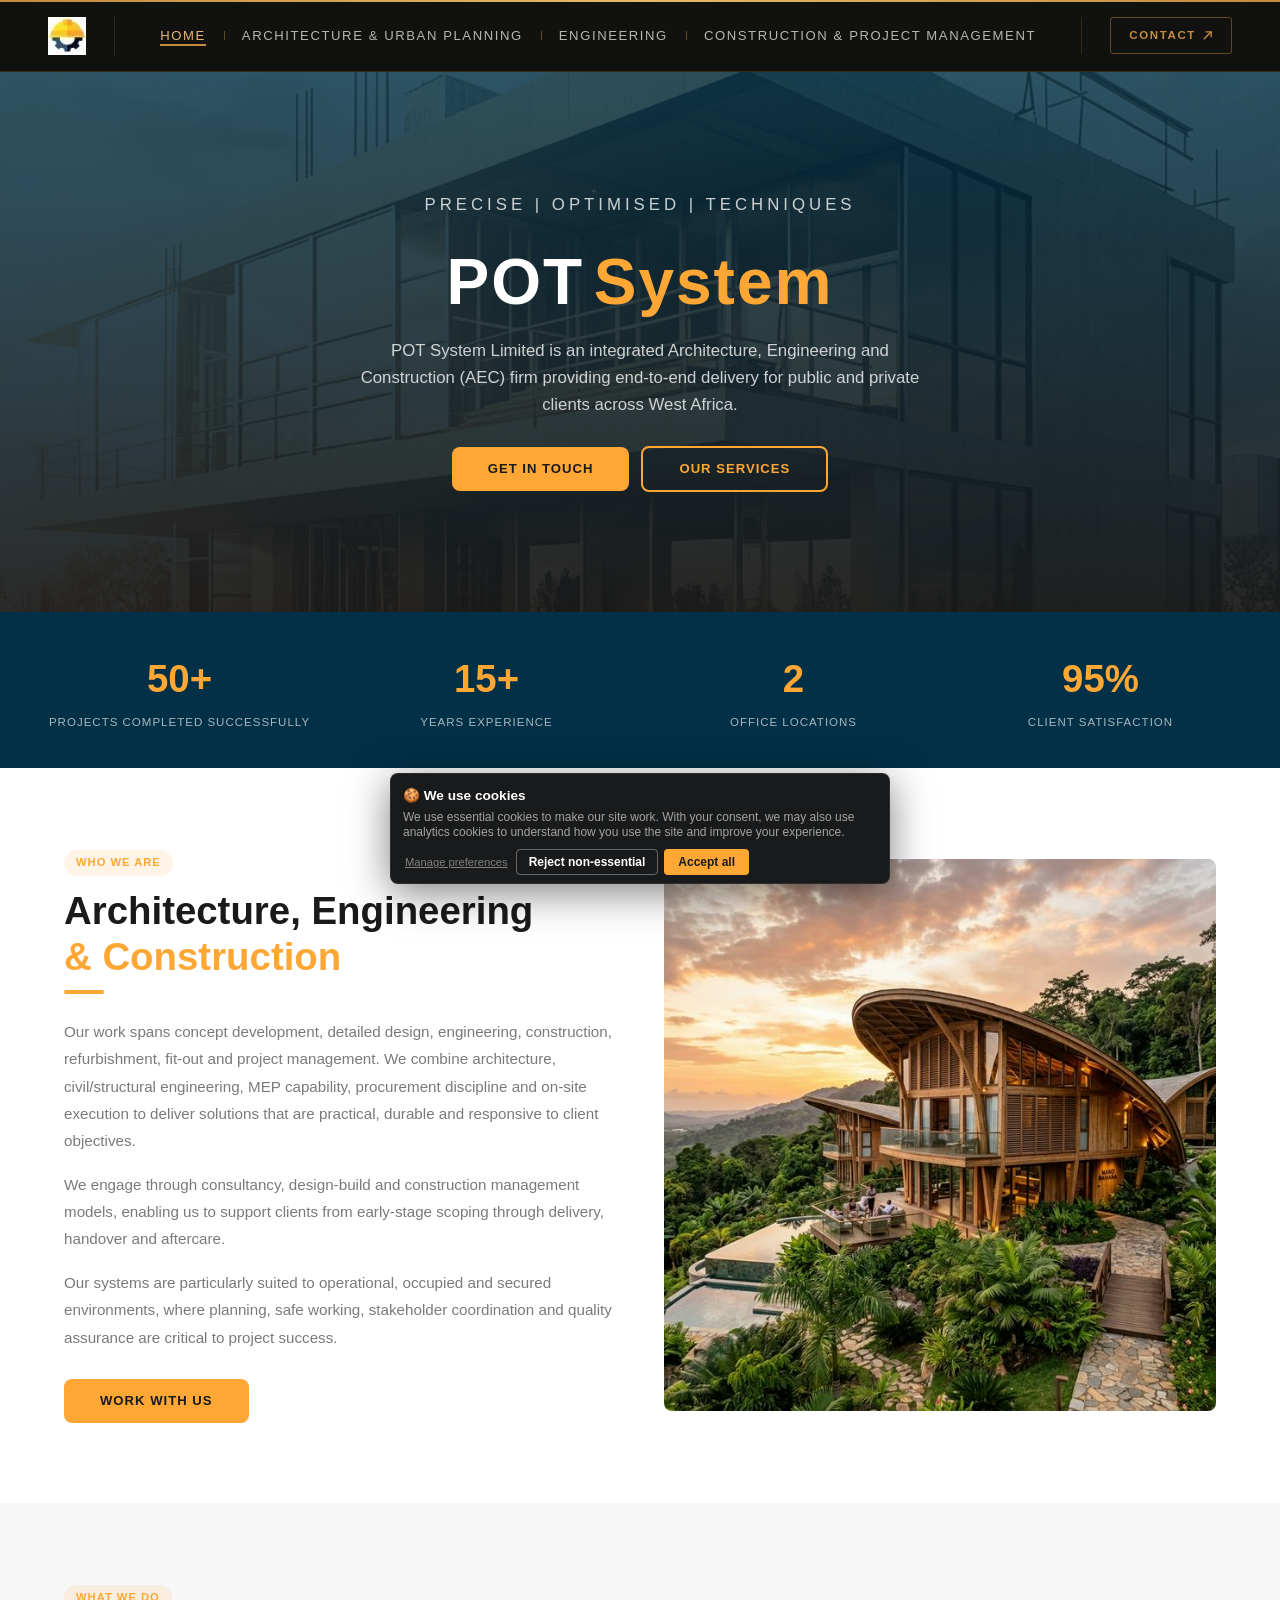
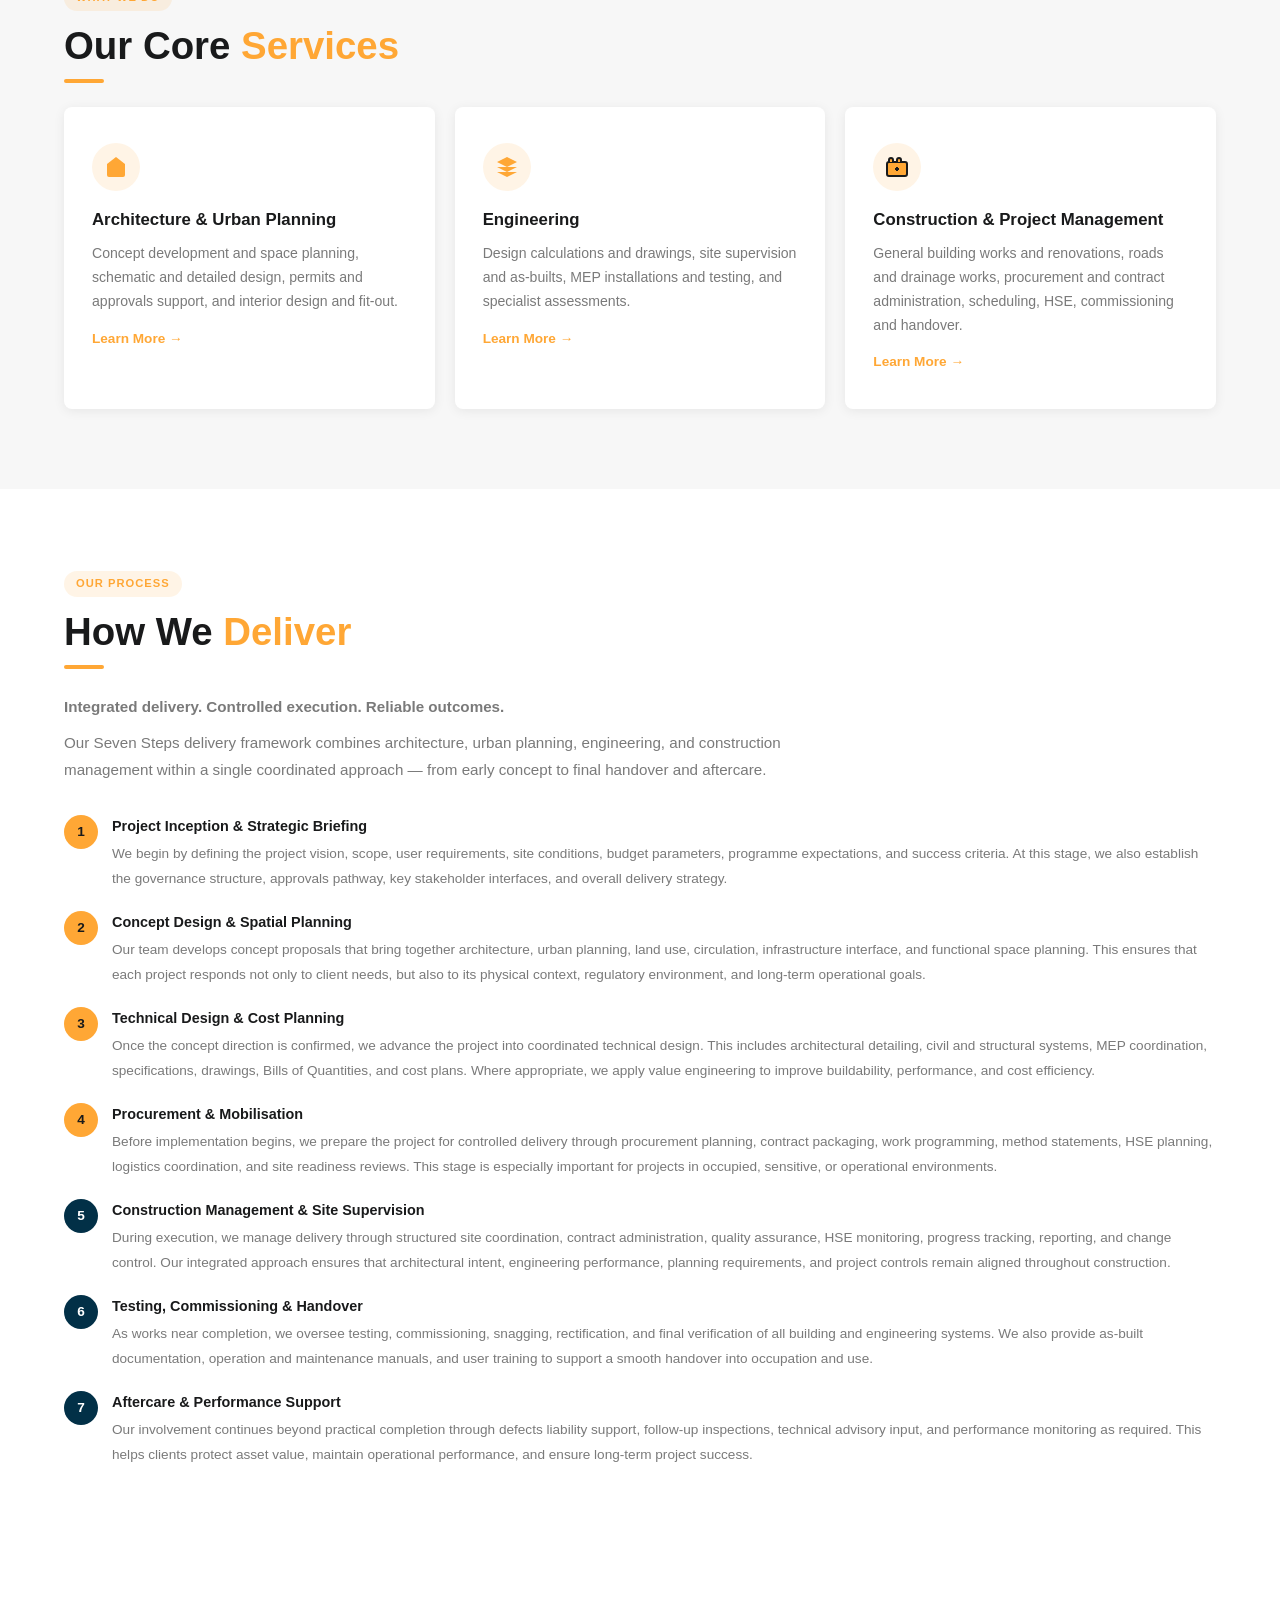
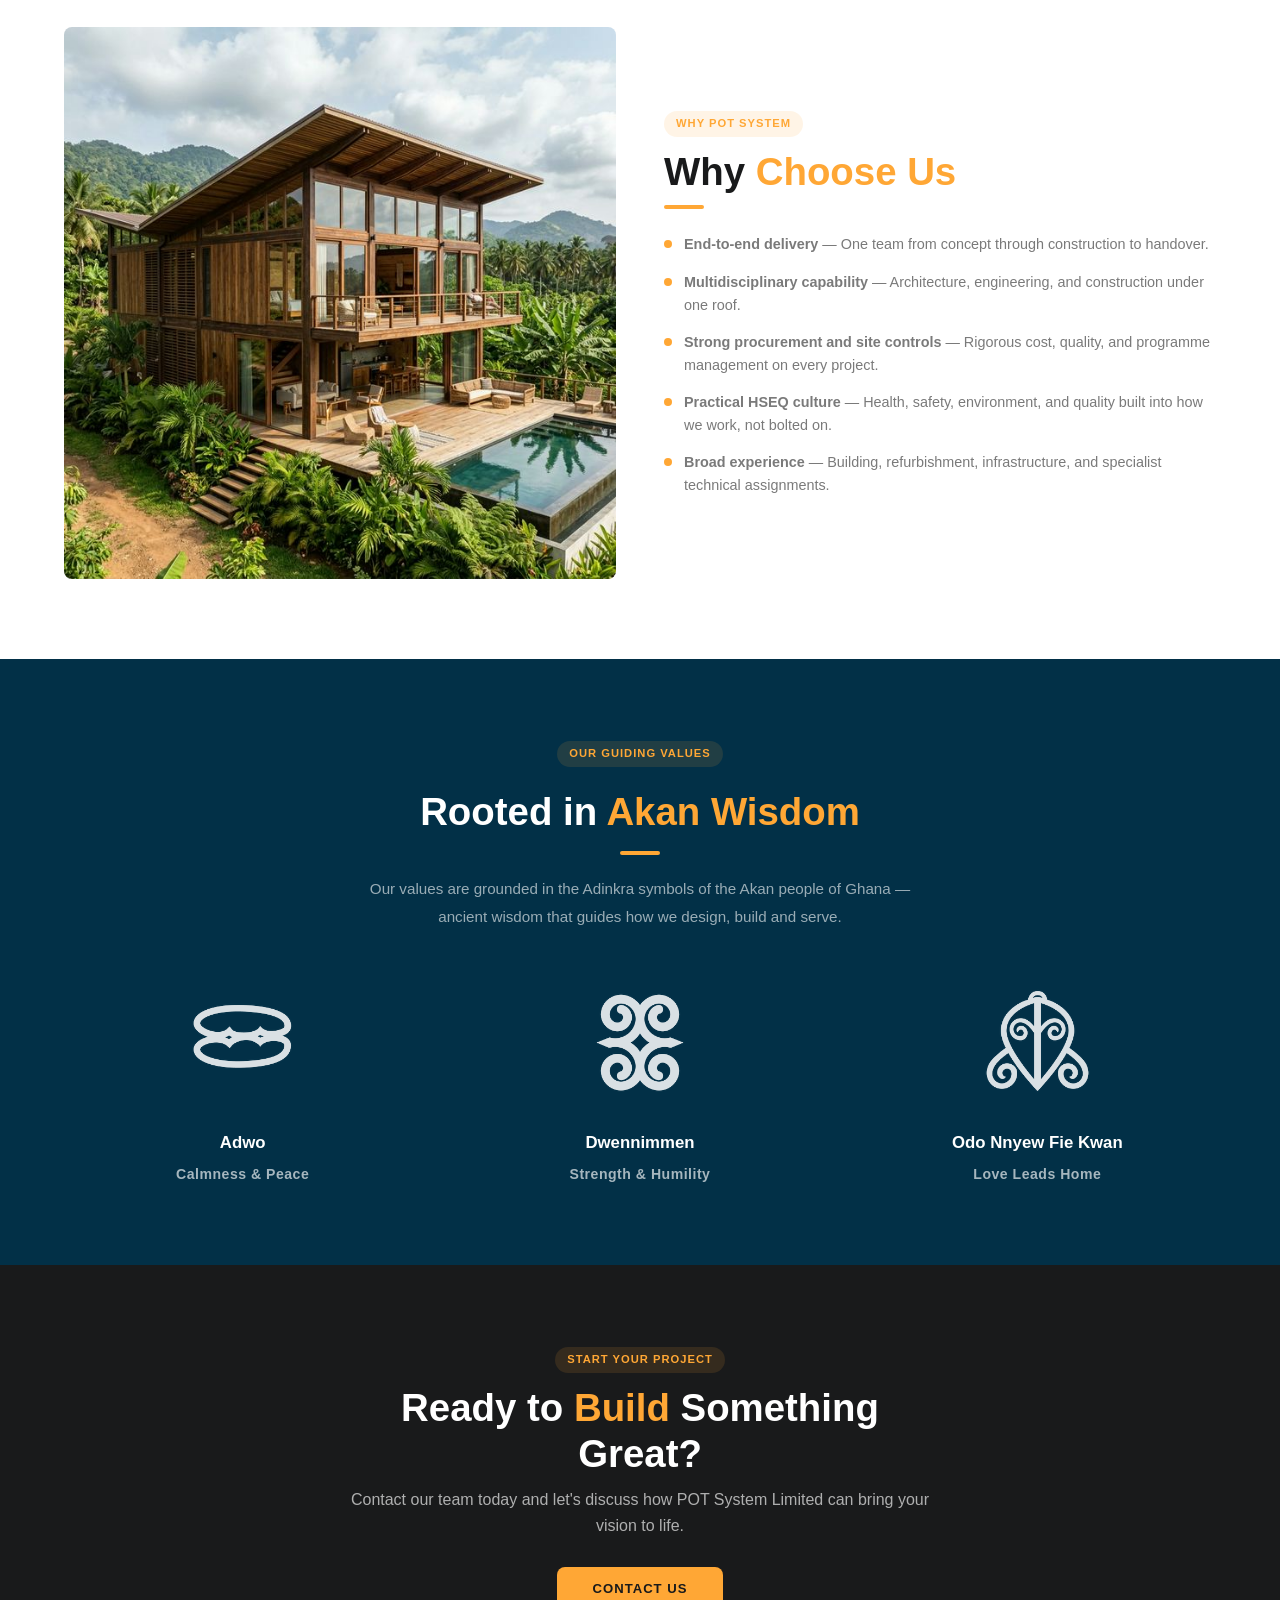
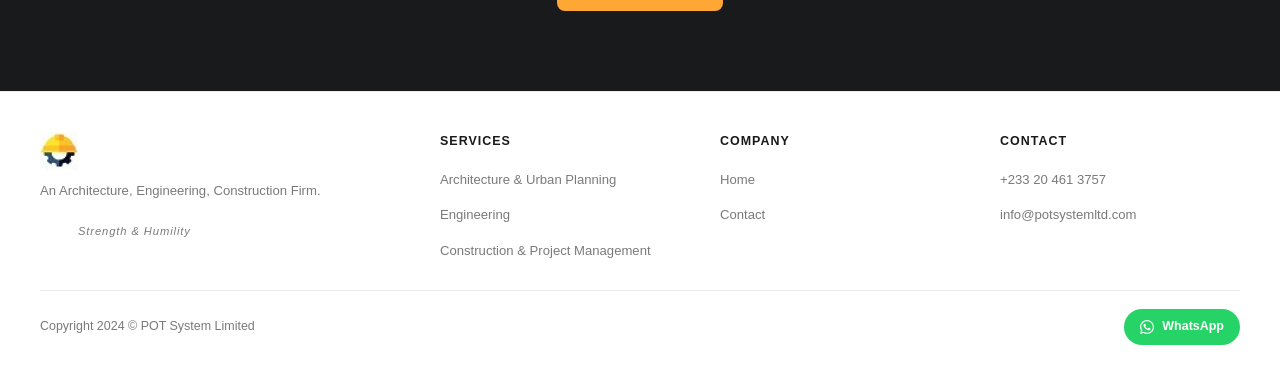
==== commit 59aabbef: "Update homepage stats — projects and satisfaction figures - Change 500+ to 50+ projects completed su" ====
--- a/index.html
+++ b/index.html
@@ -58,10 +58,10 @@
   <!-- ── Stats Bar ────────────────────────── -->
   <div class="stats-bar">
     <div class="stats-grid">
-      <div><div class="stat-num">500+</div><div class="stat-label">Projects Completed</div></div>
+      <div><div class="stat-num">50+</div><div class="stat-label">Projects Completed Successfully</div></div>
       <div><div class="stat-num">15+</div><div class="stat-label">Years Experience</div></div>
       <div><div class="stat-num">2</div><div class="stat-label">Office Locations</div></div>
-      <div><div class="stat-num">100%</div><div class="stat-label">Client Satisfaction</div></div>
+      <div><div class="stat-num">95%</div><div class="stat-label">Client Satisfaction</div></div>
     </div>
   </div>
 
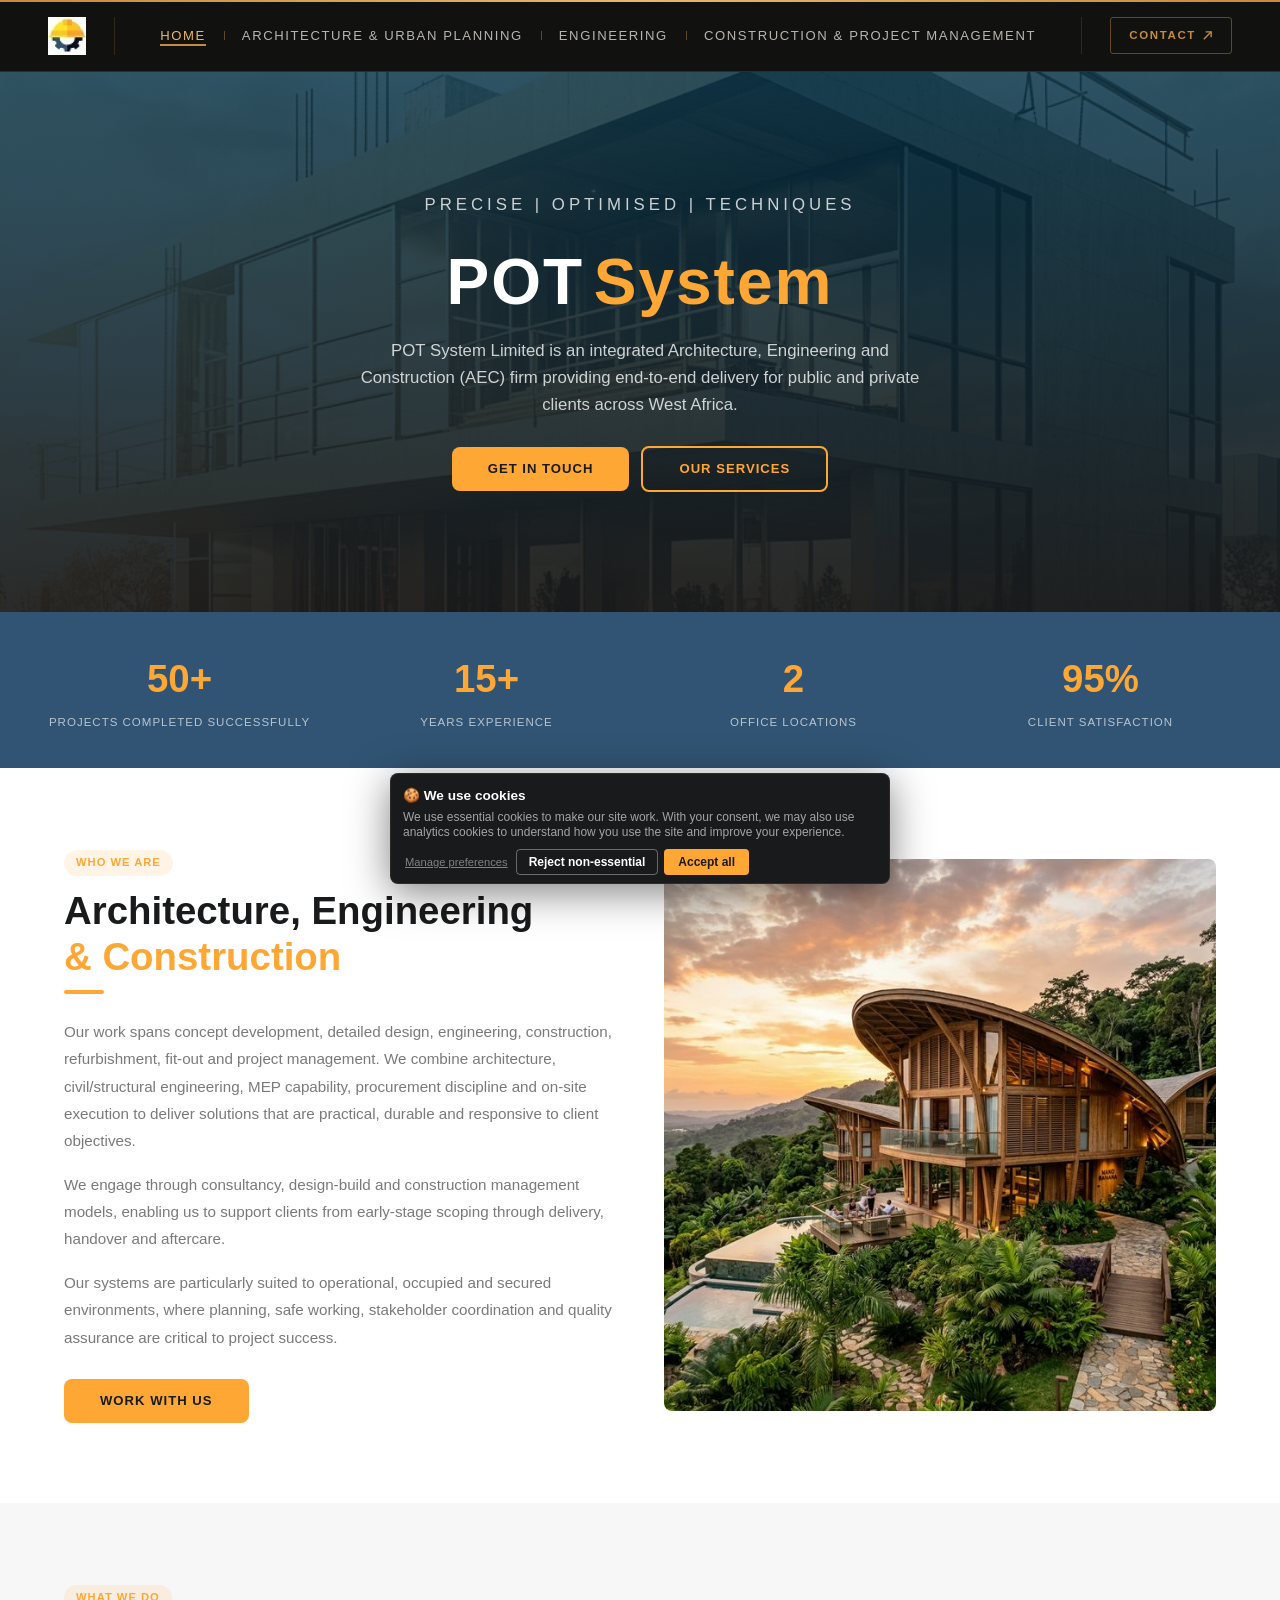
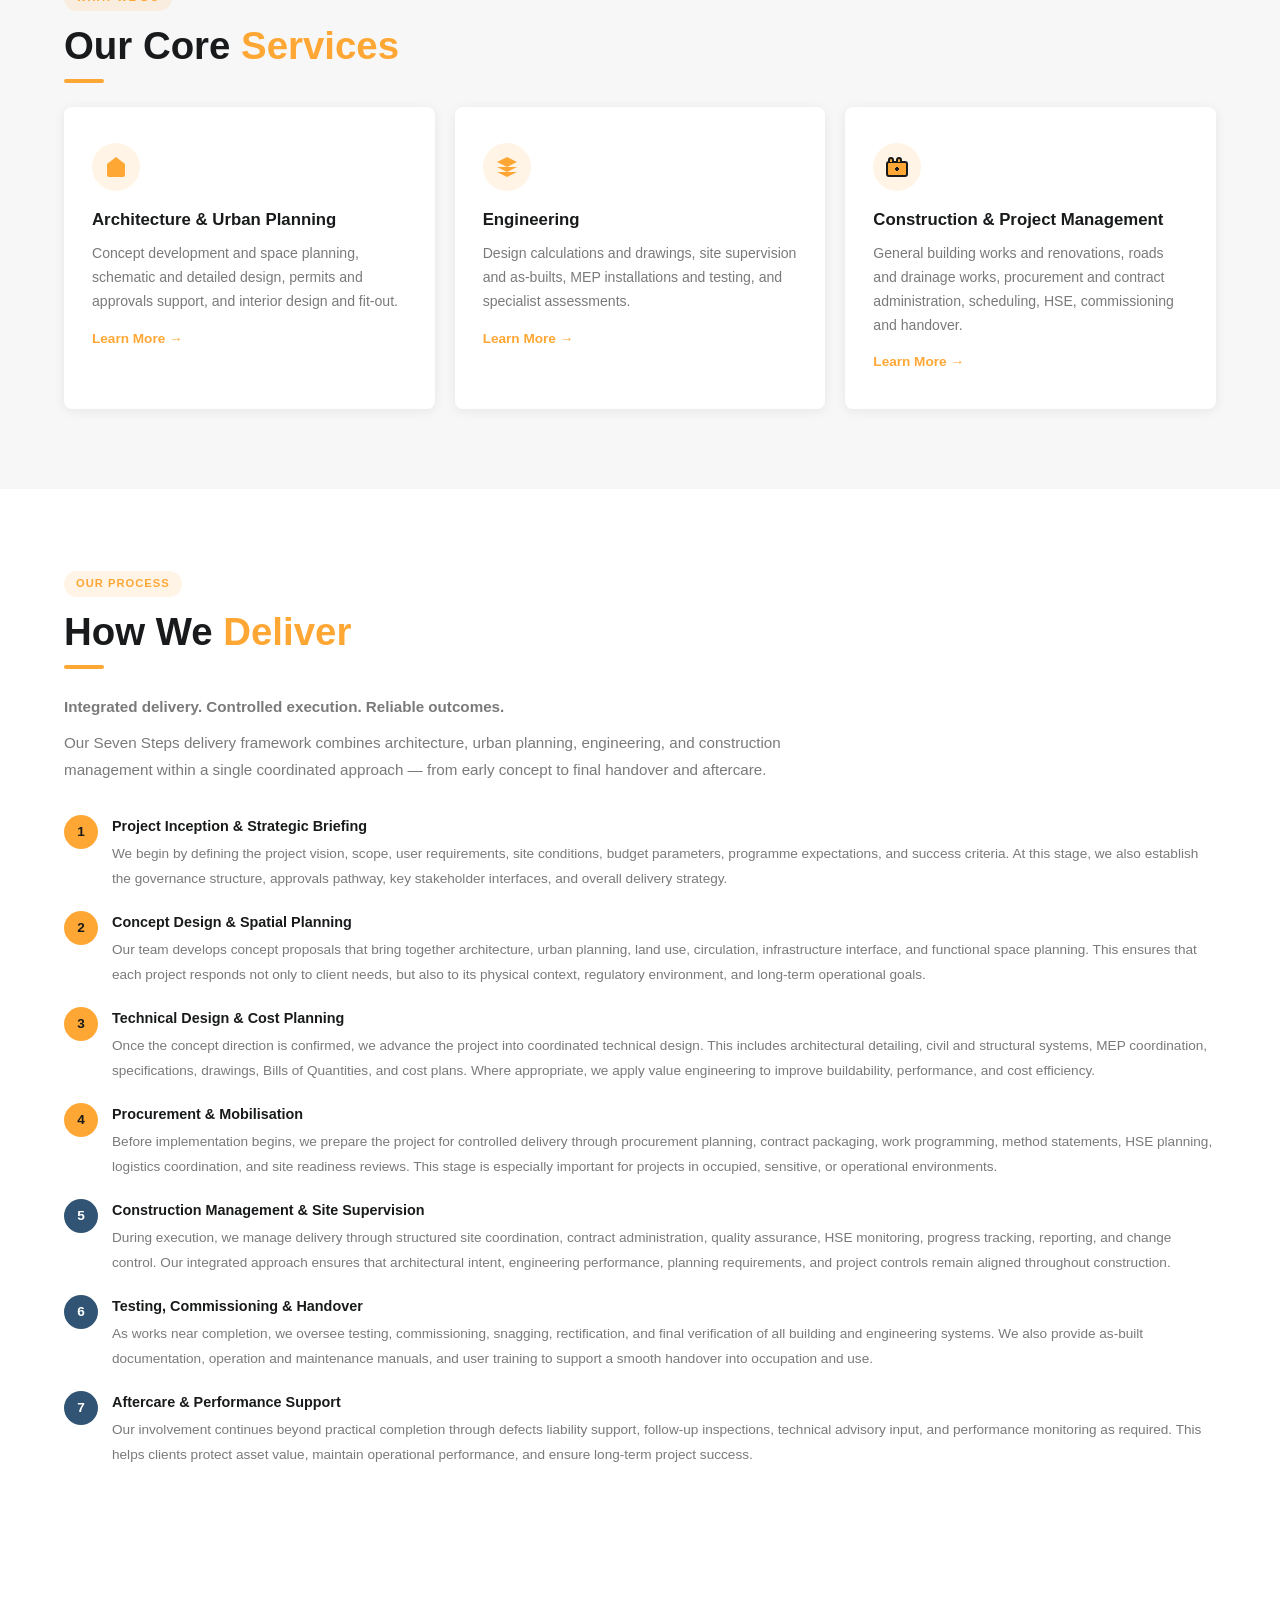
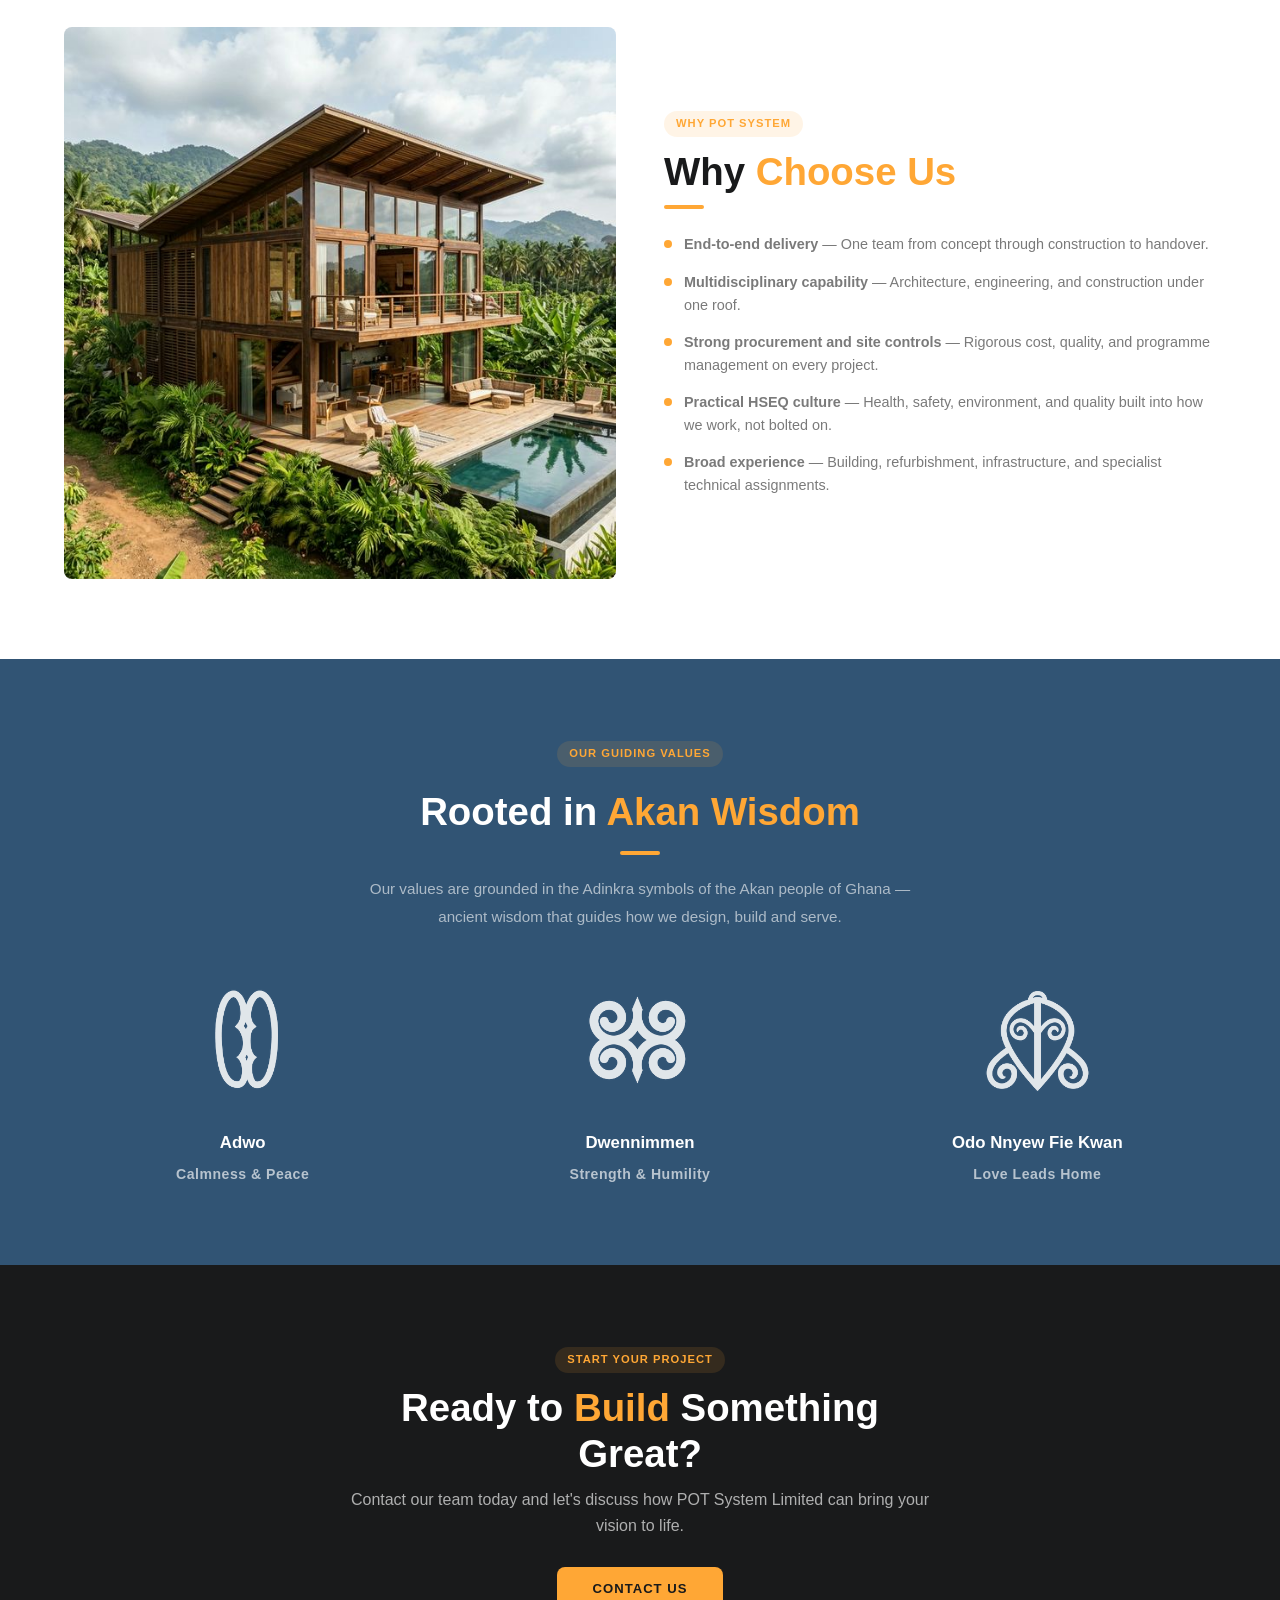
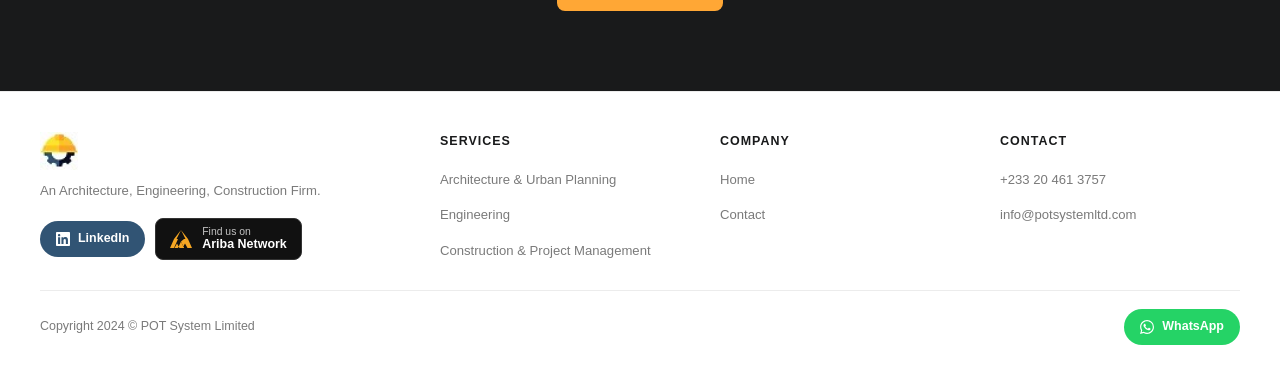
==== commit 6cb8c0fd: "Add LinkedIn/Ariba badges, update Adinkra footer symbols, apply brand blue #315474, reCAPTCHA scaffo" ====
--- a/index.html
+++ b/index.html
@@ -6,13 +6,13 @@
   <title>POTSystem Limited — Precise | Optimised | Techniques</title>
   <meta name="description" content="An Architecture, Engineering, Construction Firm specialising in sustainable, energy-efficient buildings and infrastructure with climate-friendly materials." />
   <link rel="icon" href="logo.jpg" type="image/jpeg" />
-  <link rel="stylesheet" href="styles.css" />
+  <link rel="stylesheet" href="styles.css?v=5" />
   <link rel="preconnect" href="https://fonts.googleapis.com" />
   <link rel="preconnect" href="https://fonts.gstatic.com" crossorigin />
   <link href="https://fonts.googleapis.com/css2?family=Barlow+Condensed:wght@400;500;600;700&family=Barlow:wght@400;500;600&family=Inter:wght@400;500;600;700&family=Poppins:wght@400;500;600;700;900&family=Fira+Sans:wght@400;500;600;700&display=swap" rel="stylesheet" />
   <meta http-equiv="X-Frame-Options" content="SAMEORIGIN" />
   <meta name="referrer" content="strict-origin-when-cross-origin" />
-  <meta http-equiv="Content-Security-Policy" content="default-src 'self'; script-src 'self' https://www.googletagmanager.com https://www.google-analytics.com; style-src 'self' 'unsafe-inline' https://fonts.googleapis.com; font-src 'self' https://fonts.gstatic.com; img-src 'self' data: https:; frame-src https://maps.google.com; connect-src 'self' https://www.google-analytics.com https://www.googletagmanager.com https://region1.google-analytics.com;" />
+  <meta http-equiv="Content-Security-Policy" content="default-src 'self'; script-src 'self' https://www.googletagmanager.com https://www.google-analytics.com; style-src 'self' 'unsafe-inline' https://fonts.googleapis.com; font-src 'self' https://fonts.gstatic.com; img-src 'self' data: https:; frame-src https://maps.google.com https://www.google.com; connect-src 'self' https://www.google-analytics.com https://www.googletagmanager.com https://region1.google-analytics.com;" />
 </head>
 <body>
 
@@ -237,7 +237,7 @@
         <!-- Adwo -->
         <div>
           <div style="height:140px;display:flex;align-items:center;justify-content:center;margin-bottom:20px;">
-            <img src="images/adinkra-adwo.png" alt="Adwo — Adinkra symbol for calmness and peace" style="height:110px;width:auto;filter:invert(1) opacity(0.85);mix-blend-mode:screen;" />
+            <img src="images/adinkra-adwo.png" alt="Adwo — Adinkra symbol for calmness and peace" style="transform:rotate(90deg);height:110px;width:auto;filter:invert(1) opacity(0.85);mix-blend-mode:screen;" />
           </div>
           <p style="color:var(--white);font-family:var(--font-primary);font-weight:700;font-size:1.05rem;margin-bottom:6px;">Adwo</p>
           <p style="color:rgba(255,255,255,.65);font-size:0.88rem;font-weight:600;letter-spacing:0.5px;">Calmness &amp; Peace</p>
@@ -246,7 +246,7 @@
         <!-- Dwennimmen -->
         <div>
           <div style="height:140px;display:flex;align-items:center;justify-content:center;margin-bottom:20px;">
-            <img src="images/adinkra-dwennimmen.png" alt="Dwennimmen — Adinkra symbol for strength and humility" style="height:110px;width:auto;filter:invert(1) opacity(0.85);mix-blend-mode:screen;" />
+            <img src="images/adinkra-dwennimmen.png" alt="Dwennimmen — Adinkra symbol for strength and humility" style="transform:rotate(90deg);height:110px;width:auto;filter:invert(1) opacity(0.85);mix-blend-mode:screen;" />
           </div>
           <p style="color:var(--white);font-family:var(--font-primary);font-weight:700;font-size:1.05rem;margin-bottom:6px;">Dwennimmen</p>
           <p style="color:rgba(255,255,255,.65);font-size:0.88rem;font-weight:600;letter-spacing:0.5px;">Strength &amp; Humility</p>
@@ -283,9 +283,9 @@
       <div class="footer-brand">
         <img src="logo.jpg" alt="POTSystem Limited" style="height:38px;width:auto;" />
         <p>An Architecture, Engineering, Construction Firm.</p>
-        <div class="footer-adinkra">
-          <img src="images/adinkra-dwennimmen.png" alt="Dwennimmen" />
-          <span>Strength &amp; Humility</span>
+        <div class="footer-social" style="margin-top:16px;">
+          <a href="https://www.linkedin.com/company/potsystemltd" target="_blank" rel="noopener noreferrer" class="linkedin-btn"><svg width="14" height="14" viewBox="0 0 24 24" fill="white"><path d="M20.447 20.452h-3.554v-5.569c0-1.328-.027-3.037-1.852-3.037-1.853 0-2.136 1.445-2.136 2.939v5.667H9.351V9h3.414v1.561h.046c.477-.9 1.637-1.85 3.37-1.85 3.601 0 4.267 2.37 4.267 5.455v6.286zM5.337 7.433a2.062 2.062 0 0 1-2.063-2.065 2.064 2.064 0 1 1 2.063 2.065zm1.782 13.019H3.555V9h3.564v11.452zM22.225 0H1.771C.792 0 0 .774 0 1.729v20.542C0 23.227.792 24 1.771 24h20.451C23.2 24 24 23.227 24 22.271V1.729C24 .774 23.2 0 22.222 0h.003z"/></svg> LinkedIn</a>
+          <a href="https://portal.us.bn.cloud.ariba.com/dashboard/public/appext/company-profile#/?sourceApplication=SBN&amp;bnoId=BNO-100000102870218" target="_blank" rel="noopener noreferrer" class="ariba-btn"><svg width="22" height="18" viewBox="0 0 22 18" fill="none"><path d="M11 0L6.5 9H4L11 0zM11 0L15.5 9H18L11 0z" fill="#F5A623"/><path d="M4 9L0 18H4.5L7 13.5 9.5 18H14L11 11.5 8 18H4L8 9H4z" fill="#F5A623"/><path d="M18 9L22 18H17.5L15 13.5 12.5 18H14L11 11.5 14 9H18z" fill="#F5A623"/></svg><span><small style="display:block;font-size:0.65rem;font-weight:400;opacity:0.75;">Find us on</small>Ariba Network</span></a>
         </div>
       </div>
       <div class="footer-col">
@@ -313,10 +313,12 @@
     </div>
     <div class="footer-bottom">
       <span>Copyright 2024 © POT System Limited</span>
-      <a href="https://wa.me/233204613757" target="_blank" rel="noopener noreferrer" class="whatsapp-btn">
-        <svg width="14" height="14" viewBox="0 0 24 24" fill="white"><path d="M17.472 14.382c-.297-.149-1.758-.867-2.03-.967-.273-.099-.471-.148-.67.15-.197.297-.767.966-.94 1.164-.173.199-.347.223-.644.075-.297-.15-1.255-.463-2.39-1.475-.883-.788-1.48-1.761-1.653-2.059-.173-.297-.018-.458.13-.606.134-.133.298-.347.446-.52.149-.174.198-.298.298-.497.099-.198.05-.371-.025-.52-.075-.149-.669-1.612-.916-2.207-.242-.579-.487-.5-.669-.51-.173-.008-.371-.01-.57-.01-.198 0-.52.074-.792.372-.272.297-1.04 1.016-1.04 2.479 0 1.462 1.065 2.875 1.213 3.074.149.198 2.096 3.2 5.077 4.487.709.306 1.262.489 1.694.625.712.227 1.36.195 1.871.118.571-.085 1.758-.719 2.006-1.413.248-.694.248-1.289.173-1.413-.074-.124-.272-.198-.57-.347m-5.421 7.403h-.004a9.87 9.87 0 01-5.031-1.378l-.361-.214-3.741.982.998-3.648-.235-.374a9.86 9.86 0 01-1.51-5.26c.001-5.45 4.436-9.884 9.888-9.884 2.64 0 5.122 1.03 6.988 2.898a9.825 9.825 0 012.893 6.994c-.003 5.45-4.437 9.884-9.885 9.884m8.413-18.297A11.815 11.815 0 0012.05 0C5.495 0 .16 5.335.157 11.892c0 2.096.547 4.142 1.588 5.945L.057 24l6.305-1.654a11.882 11.882 0 005.683 1.448h.005c6.554 0 11.89-5.335 11.893-11.893a11.821 11.821 0 00-3.48-8.413z"/></svg>
-        WhatsApp
-      </a>
+      <div class="footer-social">
+        <a href="https://wa.me/233204613757" target="_blank" rel="noopener noreferrer" class="whatsapp-btn">
+          <svg width="14" height="14" viewBox="0 0 24 24" fill="white"><path d="M17.472 14.382c-.297-.149-1.758-.867-2.03-.967-.273-.099-.471-.148-.67.15-.197.297-.767.966-.94 1.164-.173.199-.347.223-.644.075-.297-.15-1.255-.463-2.39-1.475-.883-.788-1.48-1.761-1.653-2.059-.173-.297-.018-.458.13-.606.134-.133.298-.347.446-.52.149-.174.198-.298.298-.497.099-.198.05-.371-.025-.52-.075-.149-.669-1.612-.916-2.207-.242-.579-.487-.5-.669-.51-.173-.008-.371-.01-.57-.01-.198 0-.52.074-.792.372-.272.297-1.04 1.016-1.04 2.479 0 1.462 1.065 2.875 1.213 3.074.149.198 2.096 3.2 5.077 4.487.709.306 1.262.489 1.694.625.712.227 1.36.195 1.871.118.571-.085 1.758-.719 2.006-1.413.248-.694.248-1.289.173-1.413-.074-.124-.272-.198-.57-.347m-5.421 7.403h-.004a9.87 9.87 0 01-5.031-1.378l-.361-.214-3.741.982.998-3.648-.235-.374a9.86 9.86 0 01-1.51-5.26c.001-5.45 4.436-9.884 9.888-9.884 2.64 0 5.122 1.03 6.988 2.898a9.825 9.825 0 012.893 6.994c-.003 5.45-4.437 9.884-9.885 9.884m8.413-18.297A11.815 11.815 0 0012.05 0C5.495 0 .16 5.335.157 11.892c0 2.096.547 4.142 1.588 5.945L.057 24l6.305-1.654a11.882 11.882 0 005.683 1.448h.005c6.554 0 11.89-5.335 11.893-11.893a11.821 11.821 0 00-3.48-8.413z"/></svg>
+          WhatsApp
+        </a>
+      </div>
     </div>
   </footer>
 
--- a/styles.css
+++ b/styles.css
@@ -12,10 +12,10 @@
 /* ── Tokens ─────────────────────────────── */
 :root {
   --orange:   #ffa735;
-  --blue-1:   #0e6ae0;
-  --blue-2:   #219ebc;
+  --blue-1:   #315474;
+  --blue-2:   #315474;
   --dark-1:   #191a1b;
-  --dark-2:   #023047;
+  --dark-2:   #315474;
   --gray:     #7a7a7a;
   --white:    #ffffff;
 
@@ -749,13 +749,12 @@
 .footer-adinkra img {
   height: 28px;
   width: auto;
-  filter: invert(1) opacity(0.25);
-  mix-blend-mode: screen;
+  opacity: 0.45;
 }
 .footer-adinkra span {
-  font-size: 0.7rem;
-  color: var(--gray);
-  letter-spacing: 0.08em;
+  font-size: 0.75rem;
+  color: var(--dark-1);
+  letter-spacing: 0.06em;
   font-style: italic;
 }
 .footer-col h4 {
@@ -799,6 +798,43 @@
 }
 .whatsapp-btn:hover { background: #1db954; }
 
+/* ── LinkedIn button ─────────────────────── */
+.linkedin-btn {
+  display: inline-flex;
+  align-items: center;
+  gap: 8px;
+  background: #315474;
+  color: #fff;
+  padding: 8px 16px;
+  border-radius: 24px;
+  font-size: 0.78rem;
+  font-weight: 600;
+  transition: background var(--transition);
+  min-height: 36px;
+}
+.linkedin-btn:hover { background: #27435d; }
+.footer-social { display: flex; gap: 10px; align-items: center; flex-wrap: wrap; }
+
+/* ── Ariba Network button ────────────────── */
+.ariba-btn {
+  display: inline-flex;
+  align-items: center;
+  gap: 10px;
+  background: #111;
+  color: #fff;
+  padding: 8px 14px;
+  border-radius: 8px;
+  font-size: 0.78rem;
+  font-weight: 600;
+  border: 1px solid #333;
+  transition: border-color var(--transition), background var(--transition);
+  min-height: 36px;
+  line-height: 1;
+}
+.ariba-btn span { display: flex; flex-direction: column; gap: 1px; }
+.ariba-btn small { font-size: 0.65rem; font-weight: 400; opacity: 0.75; }
+.ariba-btn:hover { background: #1a1a1a; border-color: #F5A623; }
+
 /* ════════════════════════════════════════
    UTILITY — shared across pages
    ════════════════════════════════════════ */
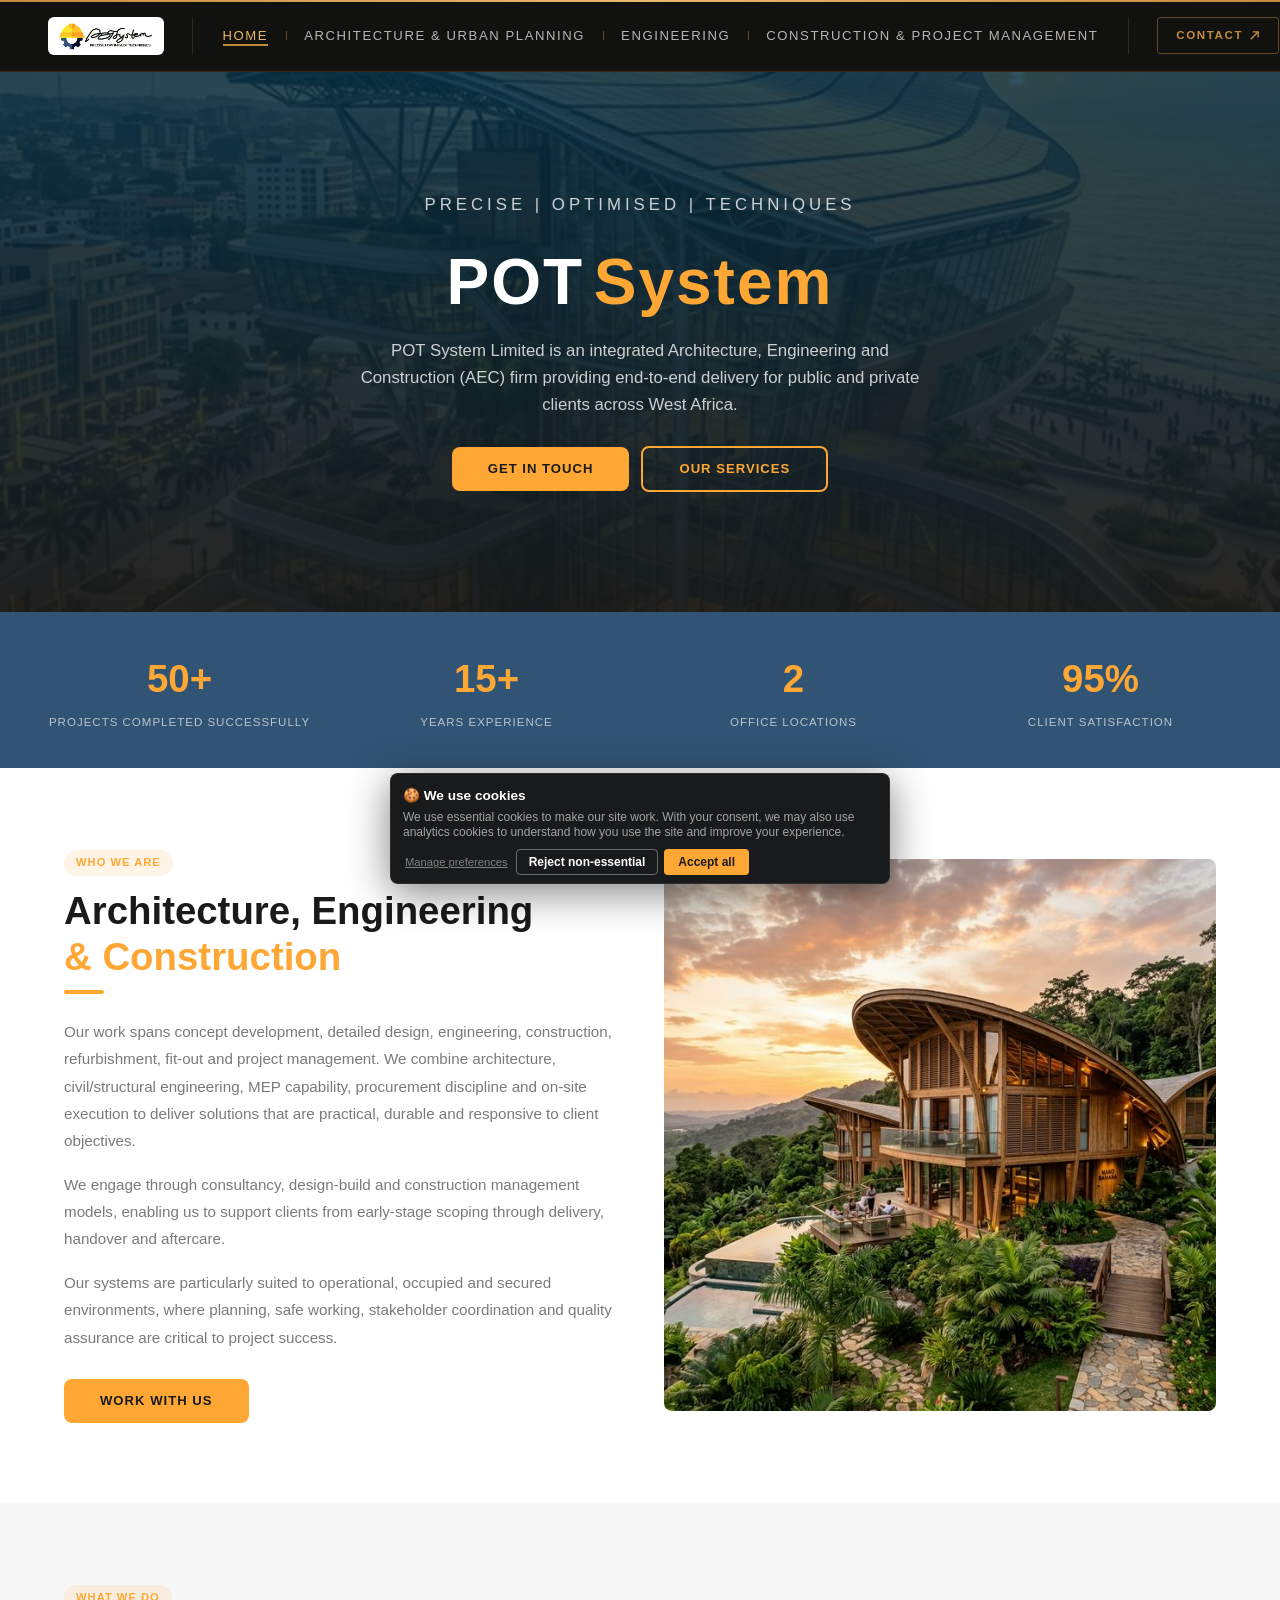
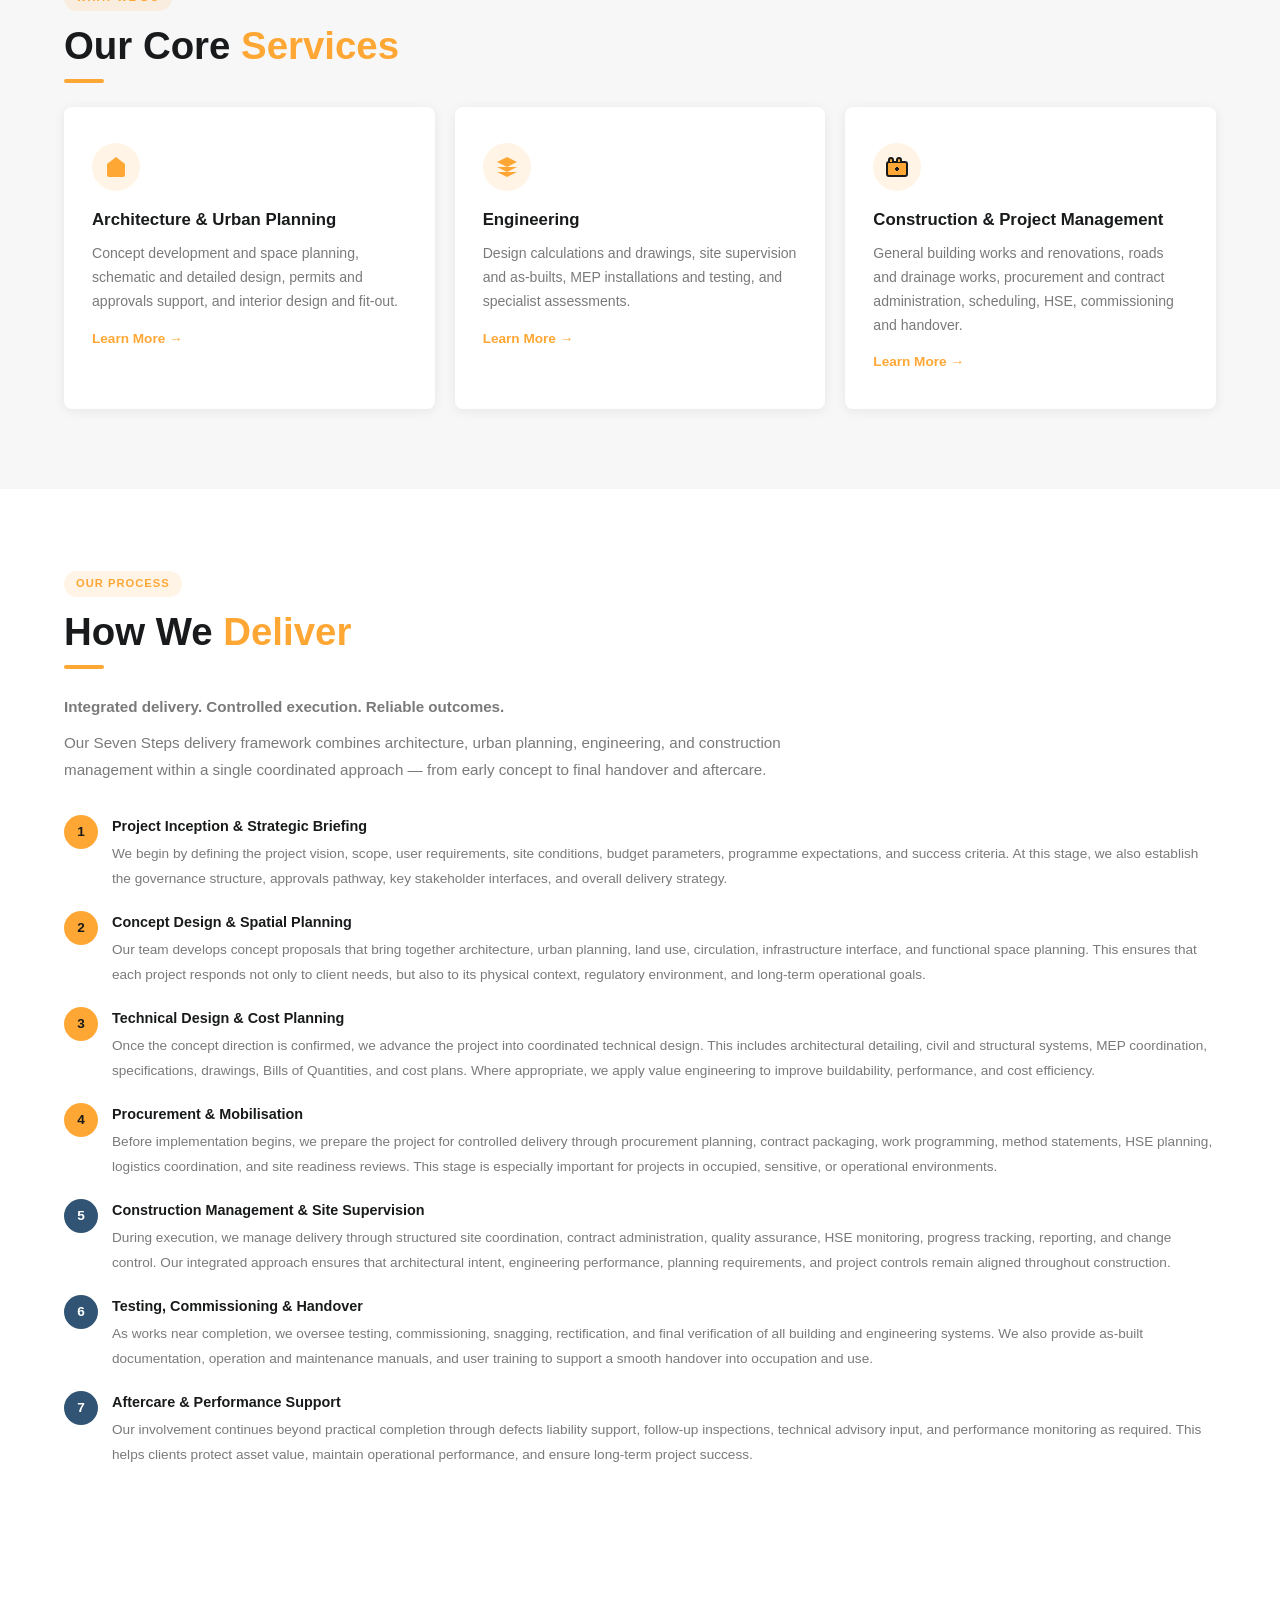
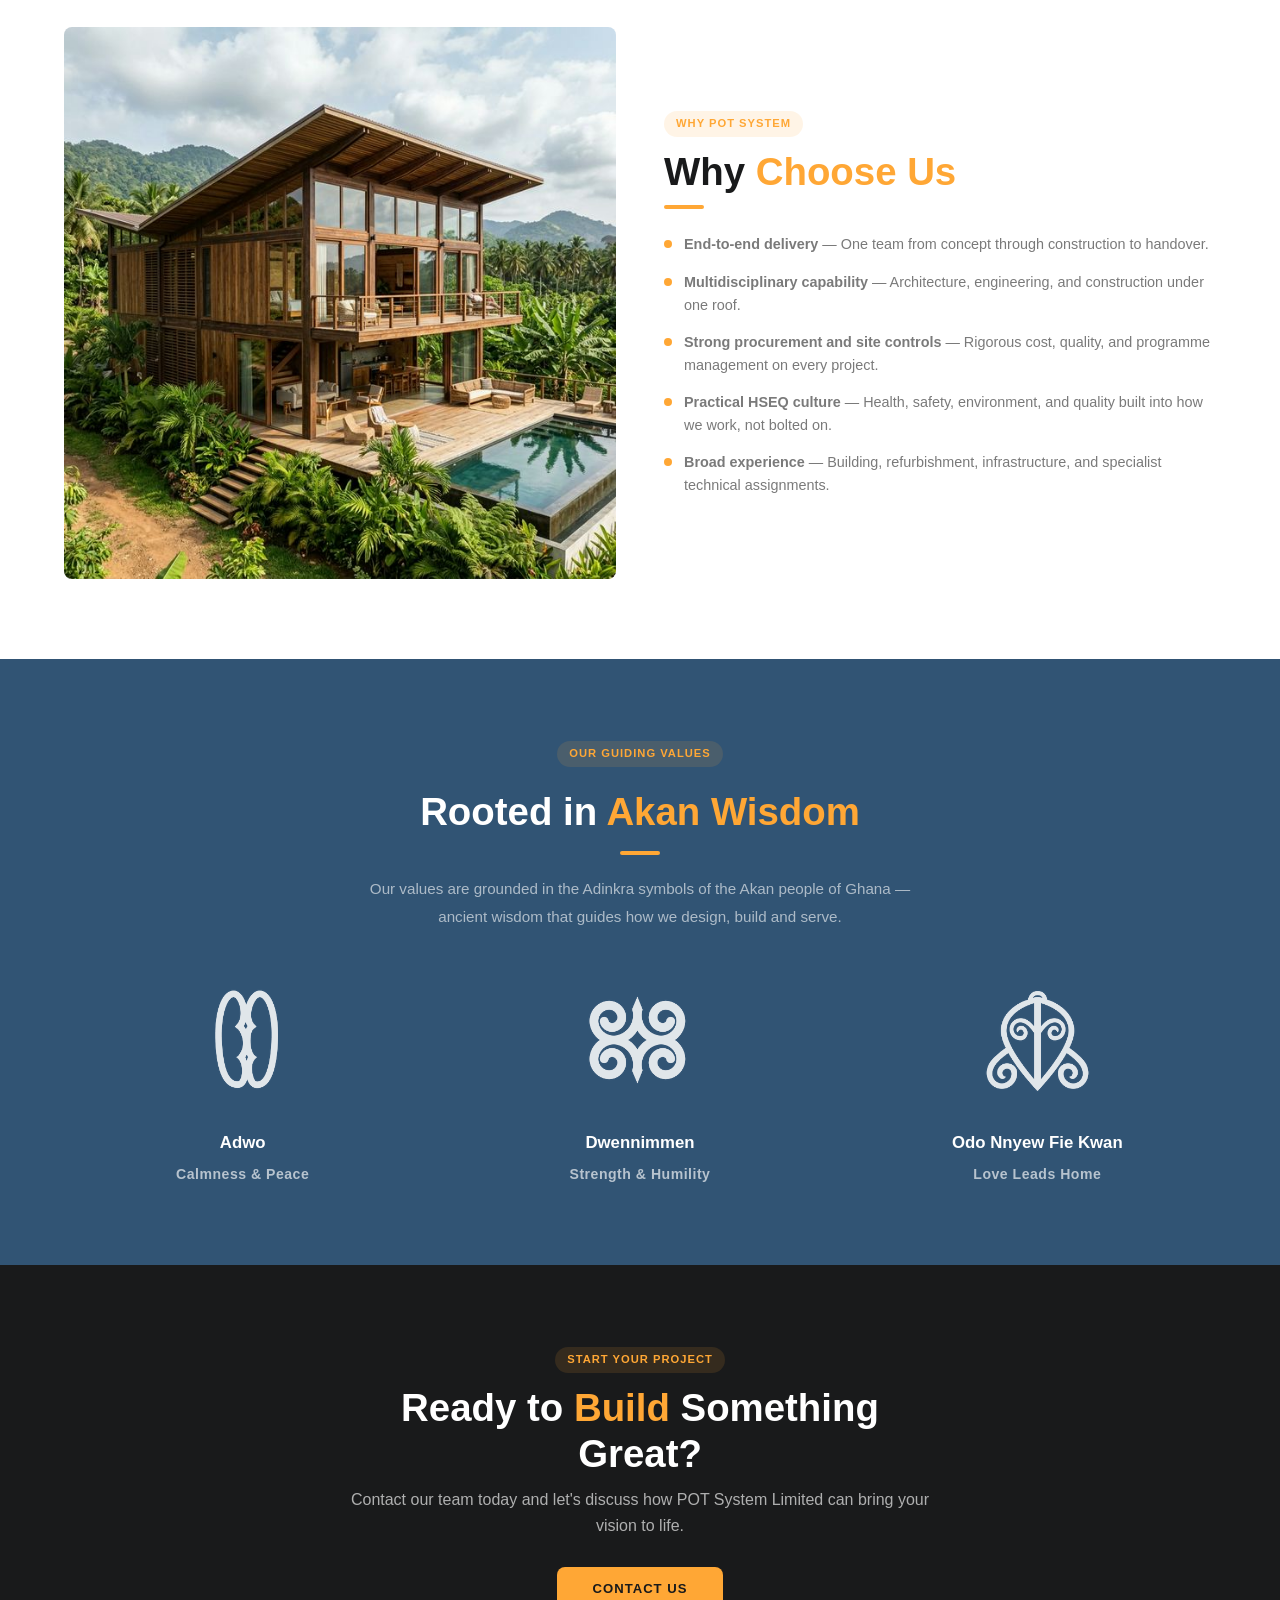
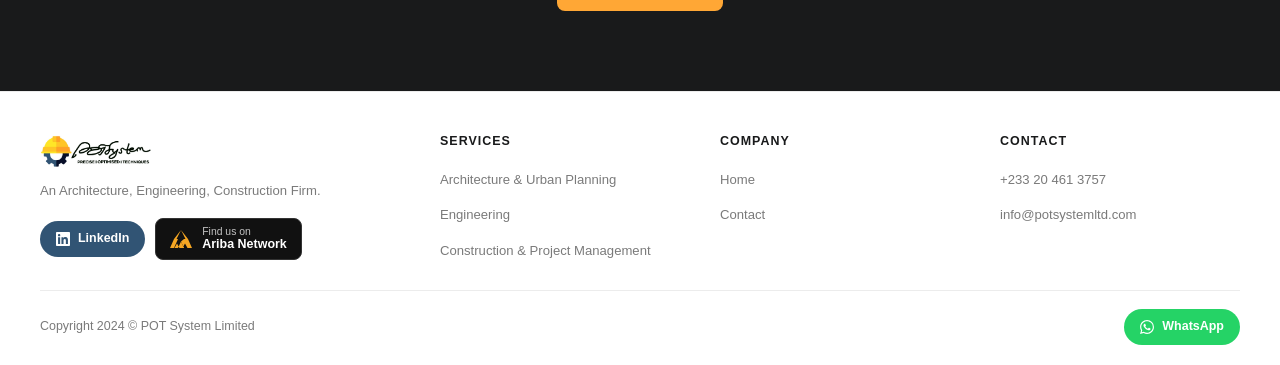
==== commit 896e5d9e: "Add full logo, hero image, Adinkra symbols, LinkedIn/Ariba badges, brand color - Replace logo with f" ====
--- a/index.html
+++ b/index.html
@@ -5,8 +5,8 @@
   <meta name="viewport" content="width=device-width, initial-scale=1.0" />
   <title>POTSystem Limited — Precise | Optimised | Techniques</title>
   <meta name="description" content="An Architecture, Engineering, Construction Firm specialising in sustainable, energy-efficient buildings and infrastructure with climate-friendly materials." />
-  <link rel="icon" href="logo.jpg" type="image/jpeg" />
-  <link rel="stylesheet" href="styles.css?v=5" />
+  <link rel="icon" href="images/logo-full.jpg" type="image/jpeg" />
+  <link rel="stylesheet" href="styles.css?v=6" />
   <link rel="preconnect" href="https://fonts.googleapis.com" />
   <link rel="preconnect" href="https://fonts.gstatic.com" crossorigin />
   <link href="https://fonts.googleapis.com/css2?family=Barlow+Condensed:wght@400;500;600;700&family=Barlow:wght@400;500;600&family=Inter:wght@400;500;600;700&family=Poppins:wght@400;500;600;700;900&family=Fira+Sans:wght@400;500;600;700&display=swap" rel="stylesheet" />
@@ -20,7 +20,7 @@
   <nav class="nav">
     <div class="nav-inner">
       <a class="nav-brand" href="index.html">
-        <img src="logo.jpg" class="nav-logo-img" alt="POTSystem Limited" />
+        <img src="images/logo-full.jpg" class="nav-logo-img" alt="POTSystem Limited" />
         <div class="brand-name">POTSystem<span>Architecture · Engineering · Construction</span></div>
       </a>
       <button class="nav-toggle" aria-label="Open menu" aria-expanded="false">
@@ -281,7 +281,7 @@
   <footer>
     <div class="footer-inner">
       <div class="footer-brand">
-        <img src="logo.jpg" alt="POTSystem Limited" style="height:38px;width:auto;" />
+        <img src="images/logo-full.jpg" alt="POTSystem Limited" style="height:38px;width:auto;" />
         <p>An Architecture, Engineering, Construction Firm.</p>
         <div class="footer-social" style="margin-top:16px;">
           <a href="https://www.linkedin.com/company/potsystemltd" target="_blank" rel="noopener noreferrer" class="linkedin-btn"><svg width="14" height="14" viewBox="0 0 24 24" fill="white"><path d="M20.447 20.452h-3.554v-5.569c0-1.328-.027-3.037-1.852-3.037-1.853 0-2.136 1.445-2.136 2.939v5.667H9.351V9h3.414v1.561h.046c.477-.9 1.637-1.85 3.37-1.85 3.601 0 4.267 2.37 4.267 5.455v6.286zM5.337 7.433a2.062 2.062 0 0 1-2.063-2.065 2.064 2.064 0 1 1 2.063 2.065zm1.782 13.019H3.555V9h3.564v11.452zM22.225 0H1.771C.792 0 0 .774 0 1.729v20.542C0 23.227.792 24 1.771 24h20.451C23.2 24 24 23.227 24 22.271V1.729C24 .774 23.2 0 22.222 0h.003z"/></svg> LinkedIn</a>
--- a/styles.css
+++ b/styles.css
@@ -109,6 +109,9 @@
   height: 34px;
   width: auto;
   display: block;
+  background: #fff;
+  border-radius: 6px;
+  padding: 3px 10px;
 }
 .brand-name { display: none; }
 
@@ -316,7 +319,7 @@
 .hero {
   margin-top: var(--nav-h);
   min-height: calc(100svh - var(--nav-h));
-  background: url('images/hero-construction.png') center/cover no-repeat;
+  background: url('images/hero-main.png') center/cover no-repeat;
   display: flex;
   align-items: center;
   justify-content: center;
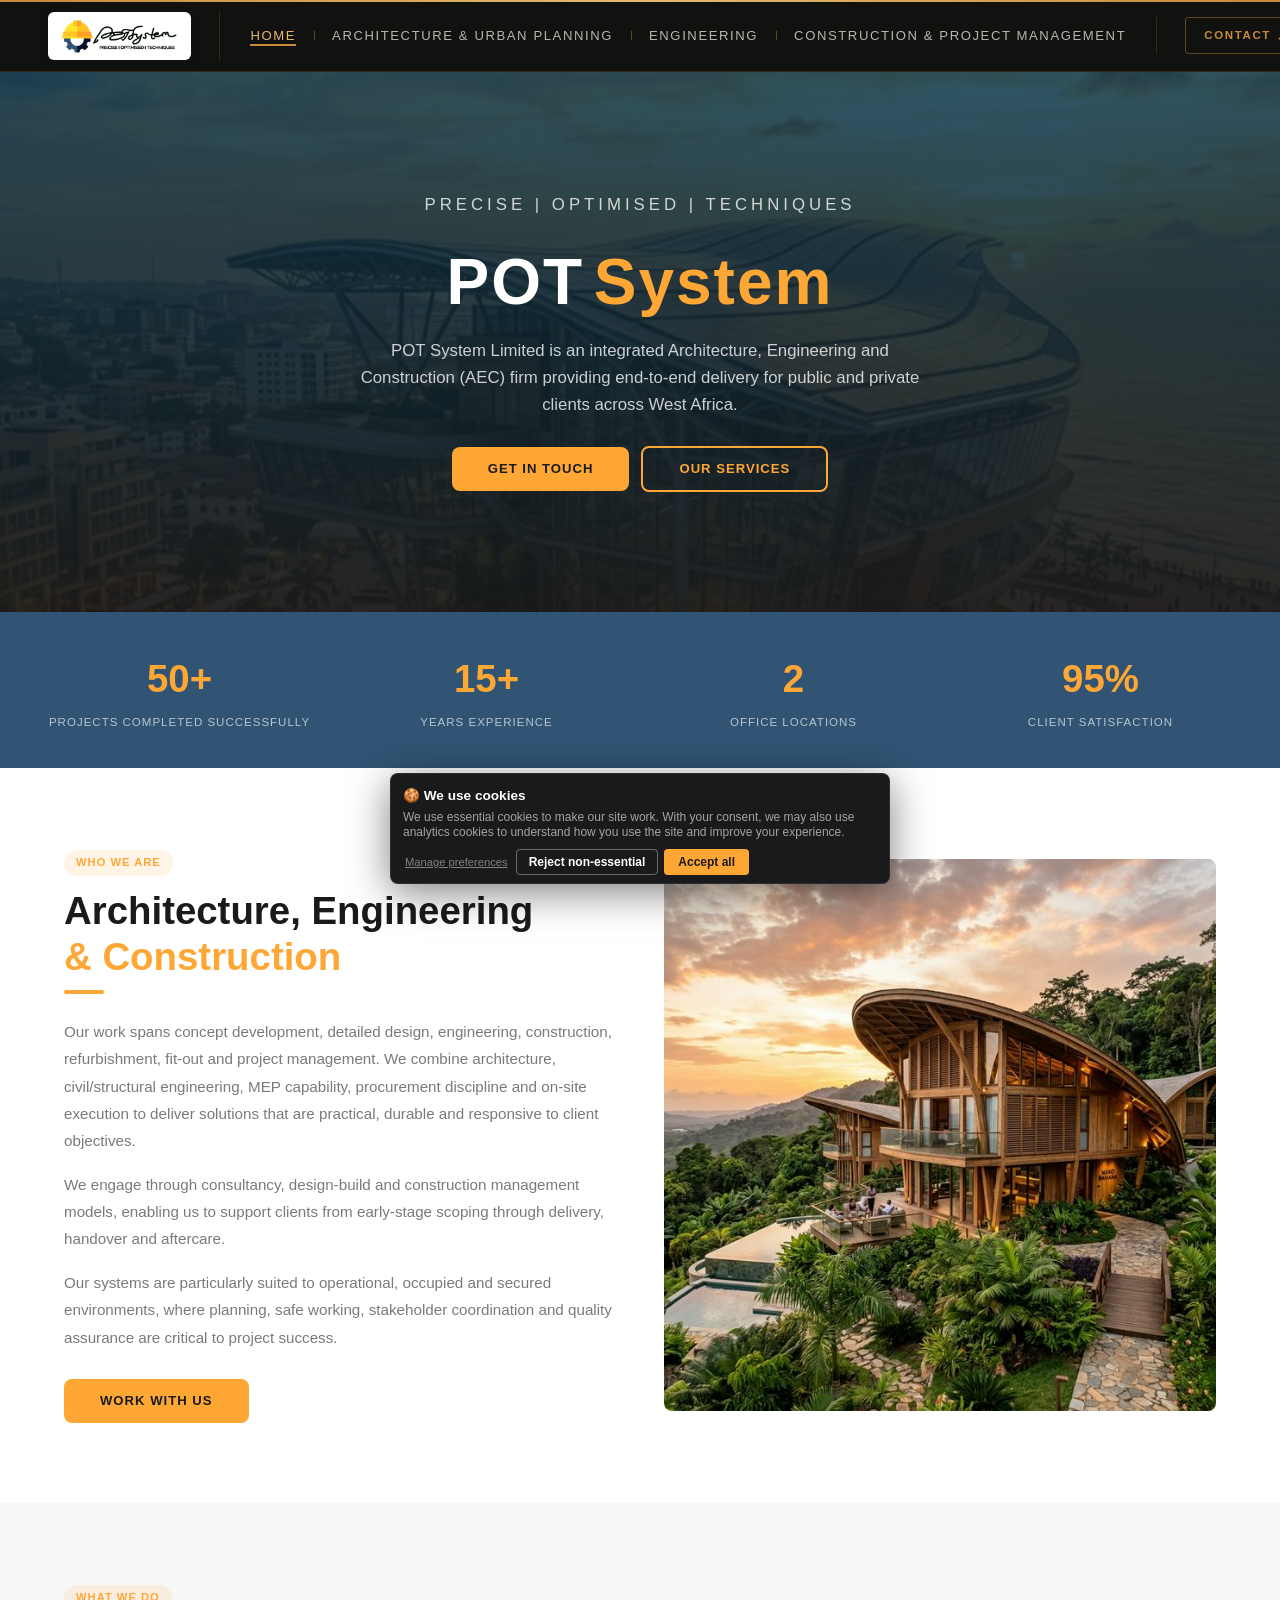
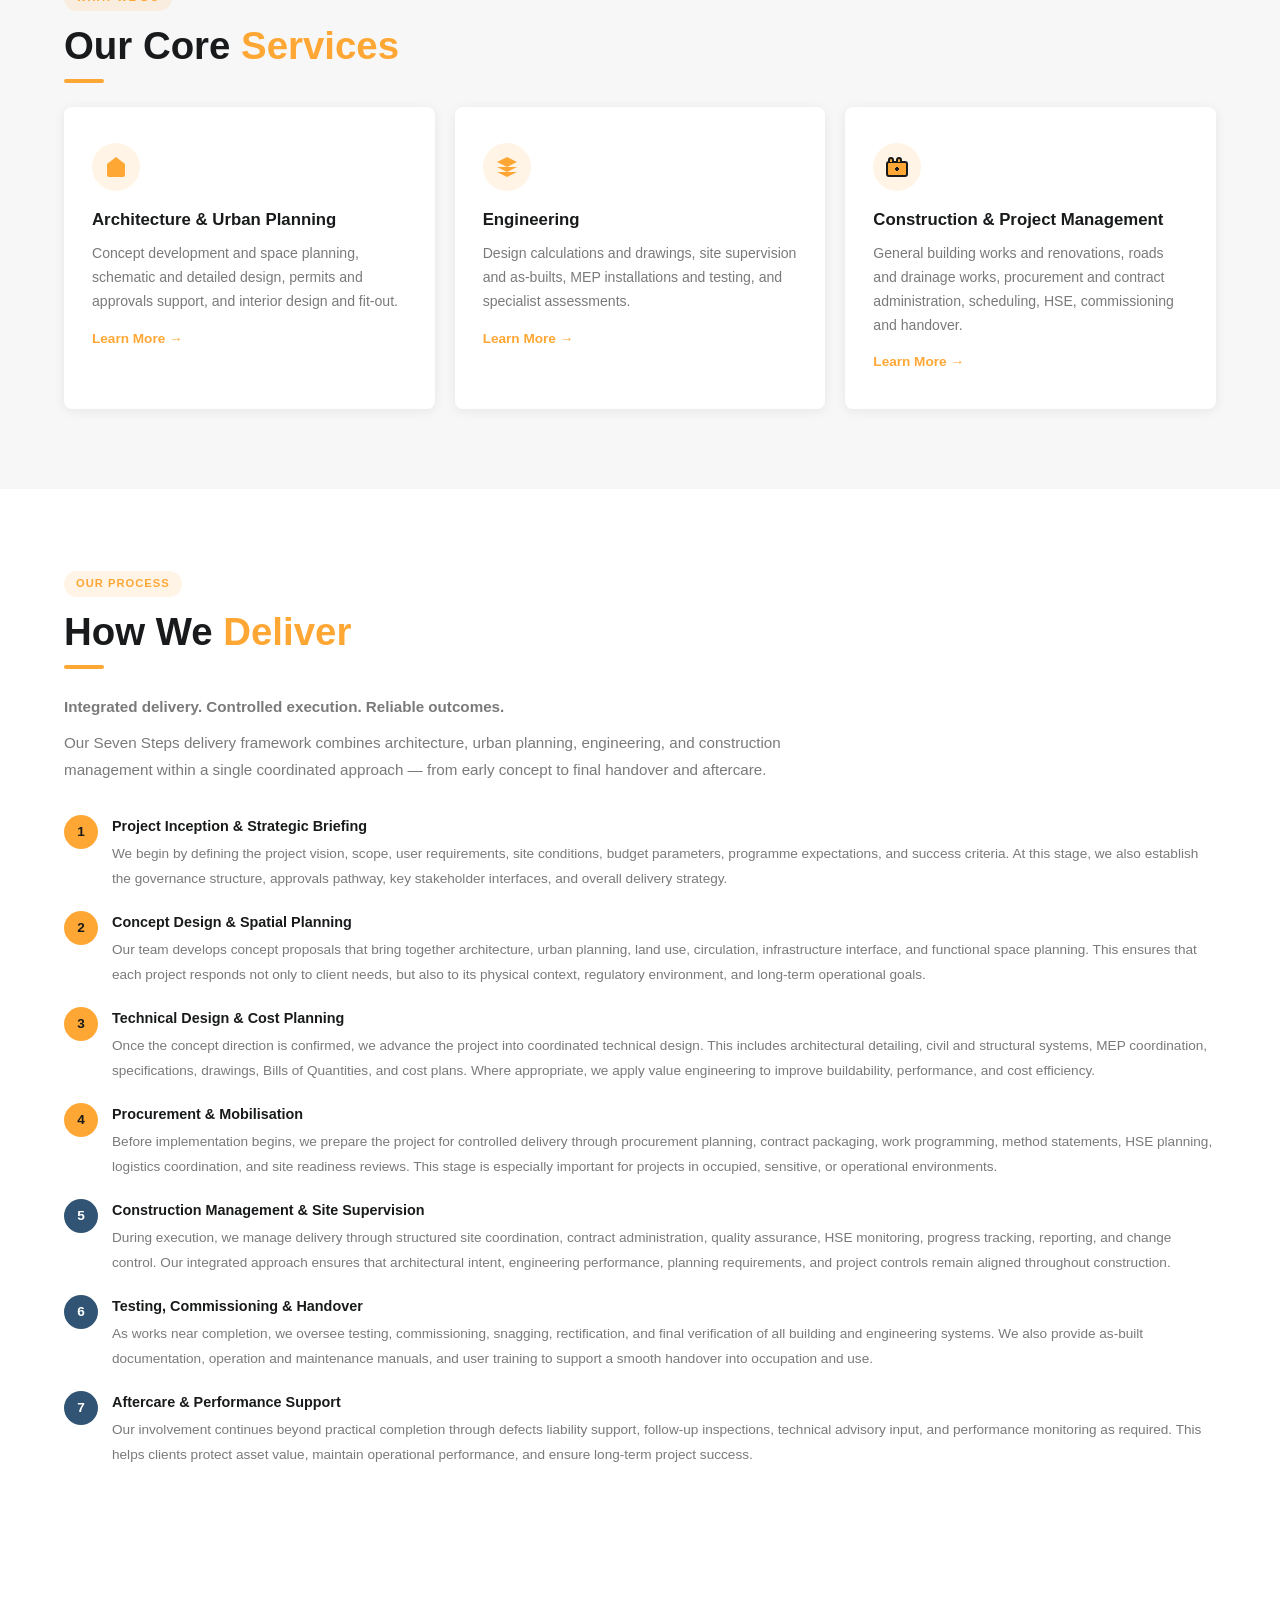
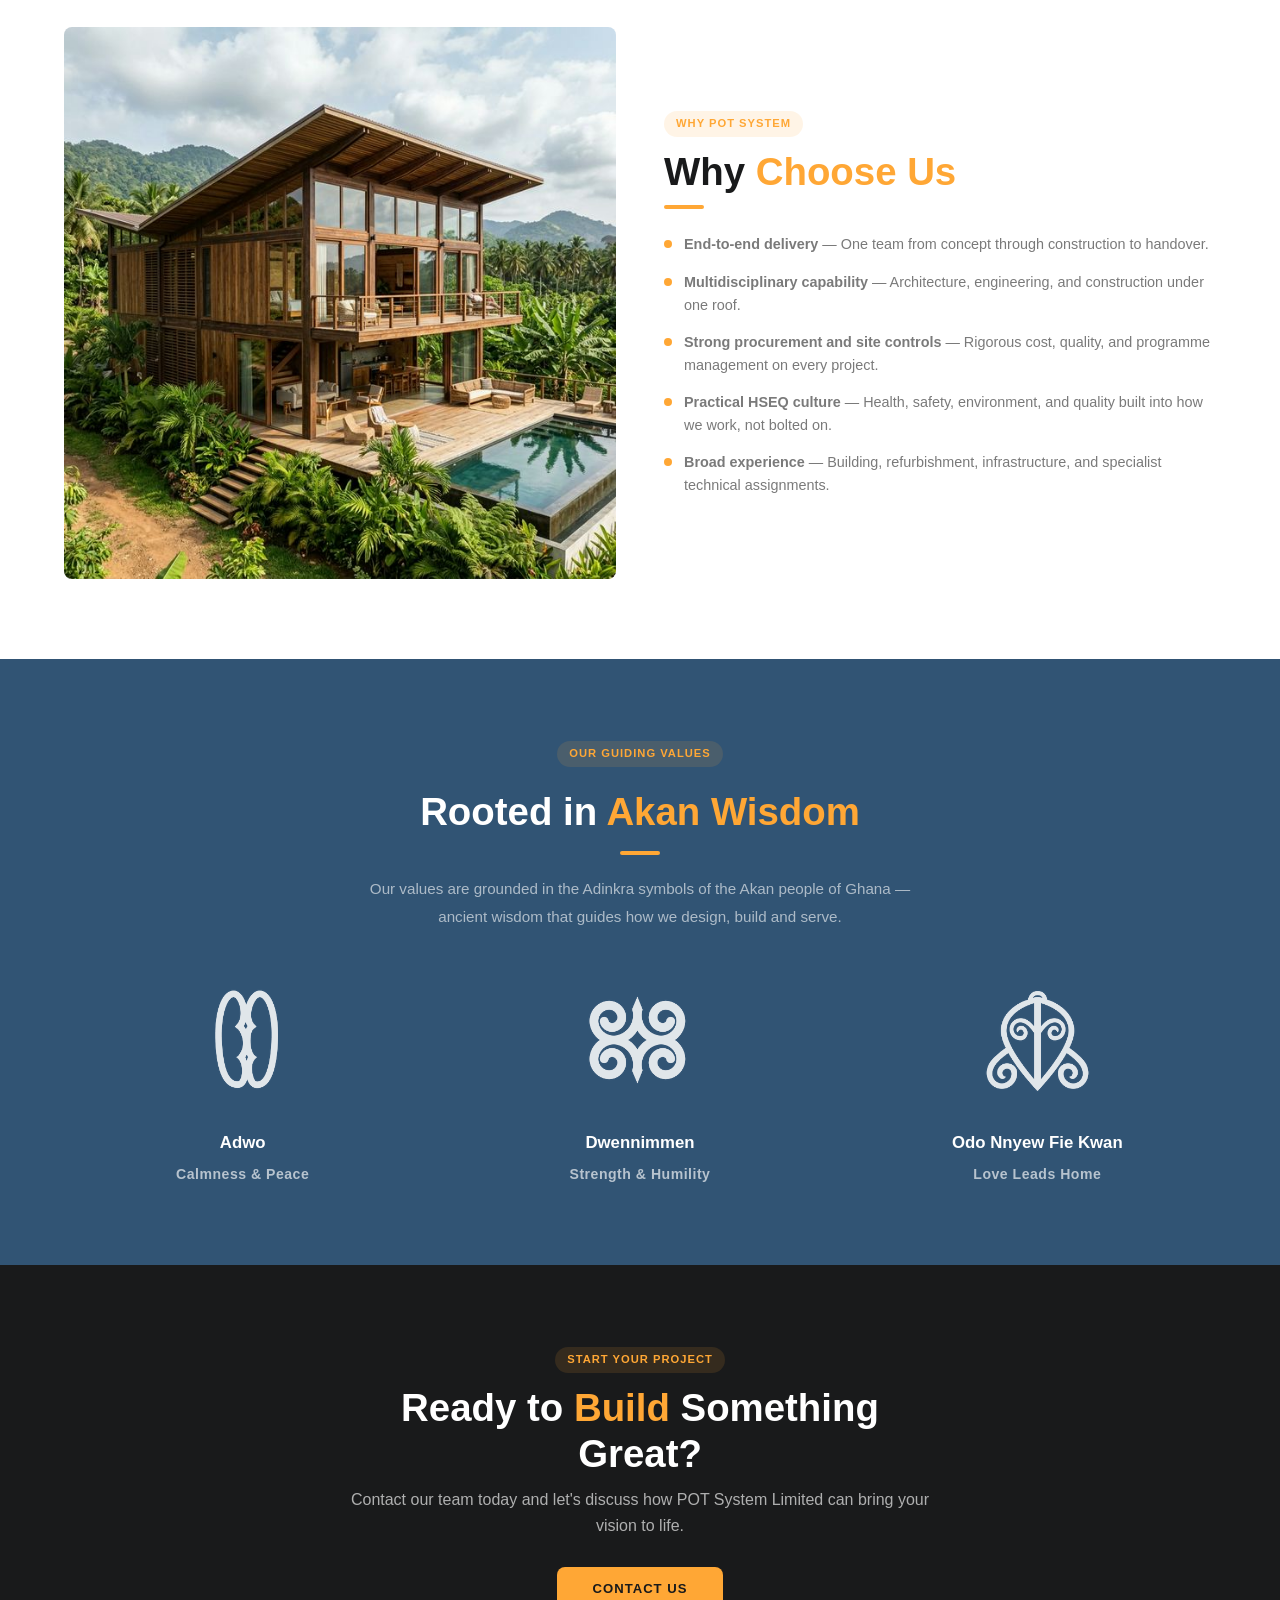
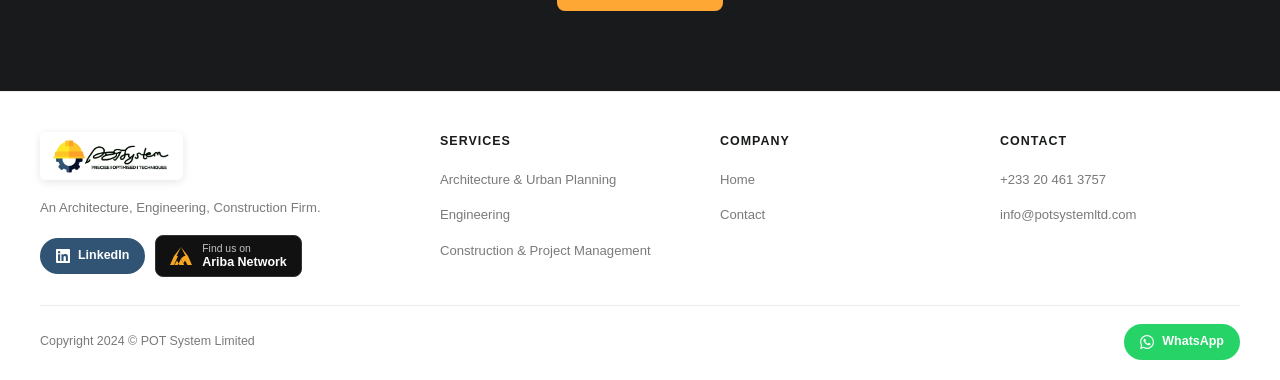
==== commit b7a9005d: "Enhance visuals: animations, navbar logo, contact hero image" ====
--- a/index.html
+++ b/index.html
@@ -5,7 +5,7 @@
   <meta name="viewport" content="width=device-width, initial-scale=1.0" />
   <title>POTSystem Limited — Precise | Optimised | Techniques</title>
   <meta name="description" content="An Architecture, Engineering, Construction Firm specialising in sustainable, energy-efficient buildings and infrastructure with climate-friendly materials." />
-  <link rel="icon" href="images/logo-full.jpg" type="image/jpeg" />
+  <link rel="icon" href="logo.jpg" type="image/jpeg" />
   <link rel="stylesheet" href="styles.css?v=6" />
   <link rel="preconnect" href="https://fonts.googleapis.com" />
   <link rel="preconnect" href="https://fonts.gstatic.com" crossorigin />
@@ -281,7 +281,7 @@
   <footer>
     <div class="footer-inner">
       <div class="footer-brand">
-        <img src="images/logo-full.jpg" alt="POTSystem Limited" style="height:38px;width:auto;" />
+        <img src="images/logo-full.jpg" alt="POTSystem Limited" class="footer-logo-img" />
         <p>An Architecture, Engineering, Construction Firm.</p>
         <div class="footer-social" style="margin-top:16px;">
           <a href="https://www.linkedin.com/company/potsystemltd" target="_blank" rel="noopener noreferrer" class="linkedin-btn"><svg width="14" height="14" viewBox="0 0 24 24" fill="white"><path d="M20.447 20.452h-3.554v-5.569c0-1.328-.027-3.037-1.852-3.037-1.853 0-2.136 1.445-2.136 2.939v5.667H9.351V9h3.414v1.561h.046c.477-.9 1.637-1.85 3.37-1.85 3.601 0 4.267 2.37 4.267 5.455v6.286zM5.337 7.433a2.062 2.062 0 0 1-2.063-2.065 2.064 2.064 0 1 1 2.063 2.065zm1.782 13.019H3.555V9h3.564v11.452zM22.225 0H1.771C.792 0 0 .774 0 1.729v20.542C0 23.227.792 24 1.771 24h20.451C23.2 24 24 23.227 24 22.271V1.729C24 .774 23.2 0 22.222 0h.003z"/></svg> LinkedIn</a>
@@ -324,5 +324,6 @@
 
   <script src="nav.js"></script>
   <script src="cookies.js"></script>
+  <script type="module" src="animations.js"></script>
 </body>
 </html>
--- a/styles.css
+++ b/styles.css
@@ -106,12 +106,17 @@
   flex-shrink: 0;
 }
 .nav-logo-img {
-  height: 34px;
+  height: 40px;
   width: auto;
   display: block;
   background: #fff;
   border-radius: 6px;
-  padding: 3px 10px;
+  padding: 4px 12px;
+  box-shadow: 0 2px 8px rgba(0,0,0,0.15);
+  transition: transform 0.2s ease;
+}
+.nav-logo-img:hover {
+  transform: scale(1.02);
 }
 .brand-name { display: none; }
 
@@ -219,7 +224,7 @@
     padding-right: 28px;
     border-right: 1px solid rgba(196,140,60,.2);
   }
-  .nav-logo-img { height: 38px; }
+  .nav-logo-img { height: 48px; }
 
   .nav-links {
     position: static;
@@ -319,7 +324,7 @@
 .hero {
   margin-top: var(--nav-h);
   min-height: calc(100svh - var(--nav-h));
-  background: url('images/hero-main.png') center/cover no-repeat;
+  background: url('images/hero-main.png') center 25%/cover no-repeat;
   display: flex;
   align-items: center;
   justify-content: center;
@@ -900,3 +905,18 @@
 .process-num-secondary { background: var(--dark-2); color: var(--white); }
 .process-step h4 { font-weight: 600; font-size: 0.9rem; margin-bottom: 4px; }
 .process-step p  { font-size: 0.85rem; color: var(--gray); }
+
+/* Footer Logo */
+.footer-logo-img {
+  height: 48px;
+  width: auto;
+  display: inline-block;
+  background: #fff;
+  border-radius: 6px;
+  padding: 4px 12px;
+  box-shadow: 0 2px 8px rgba(0,0,0,0.10);
+  transition: transform 0.2s ease;
+}
+.footer-logo-img:hover {
+  transform: scale(1.02);
+}
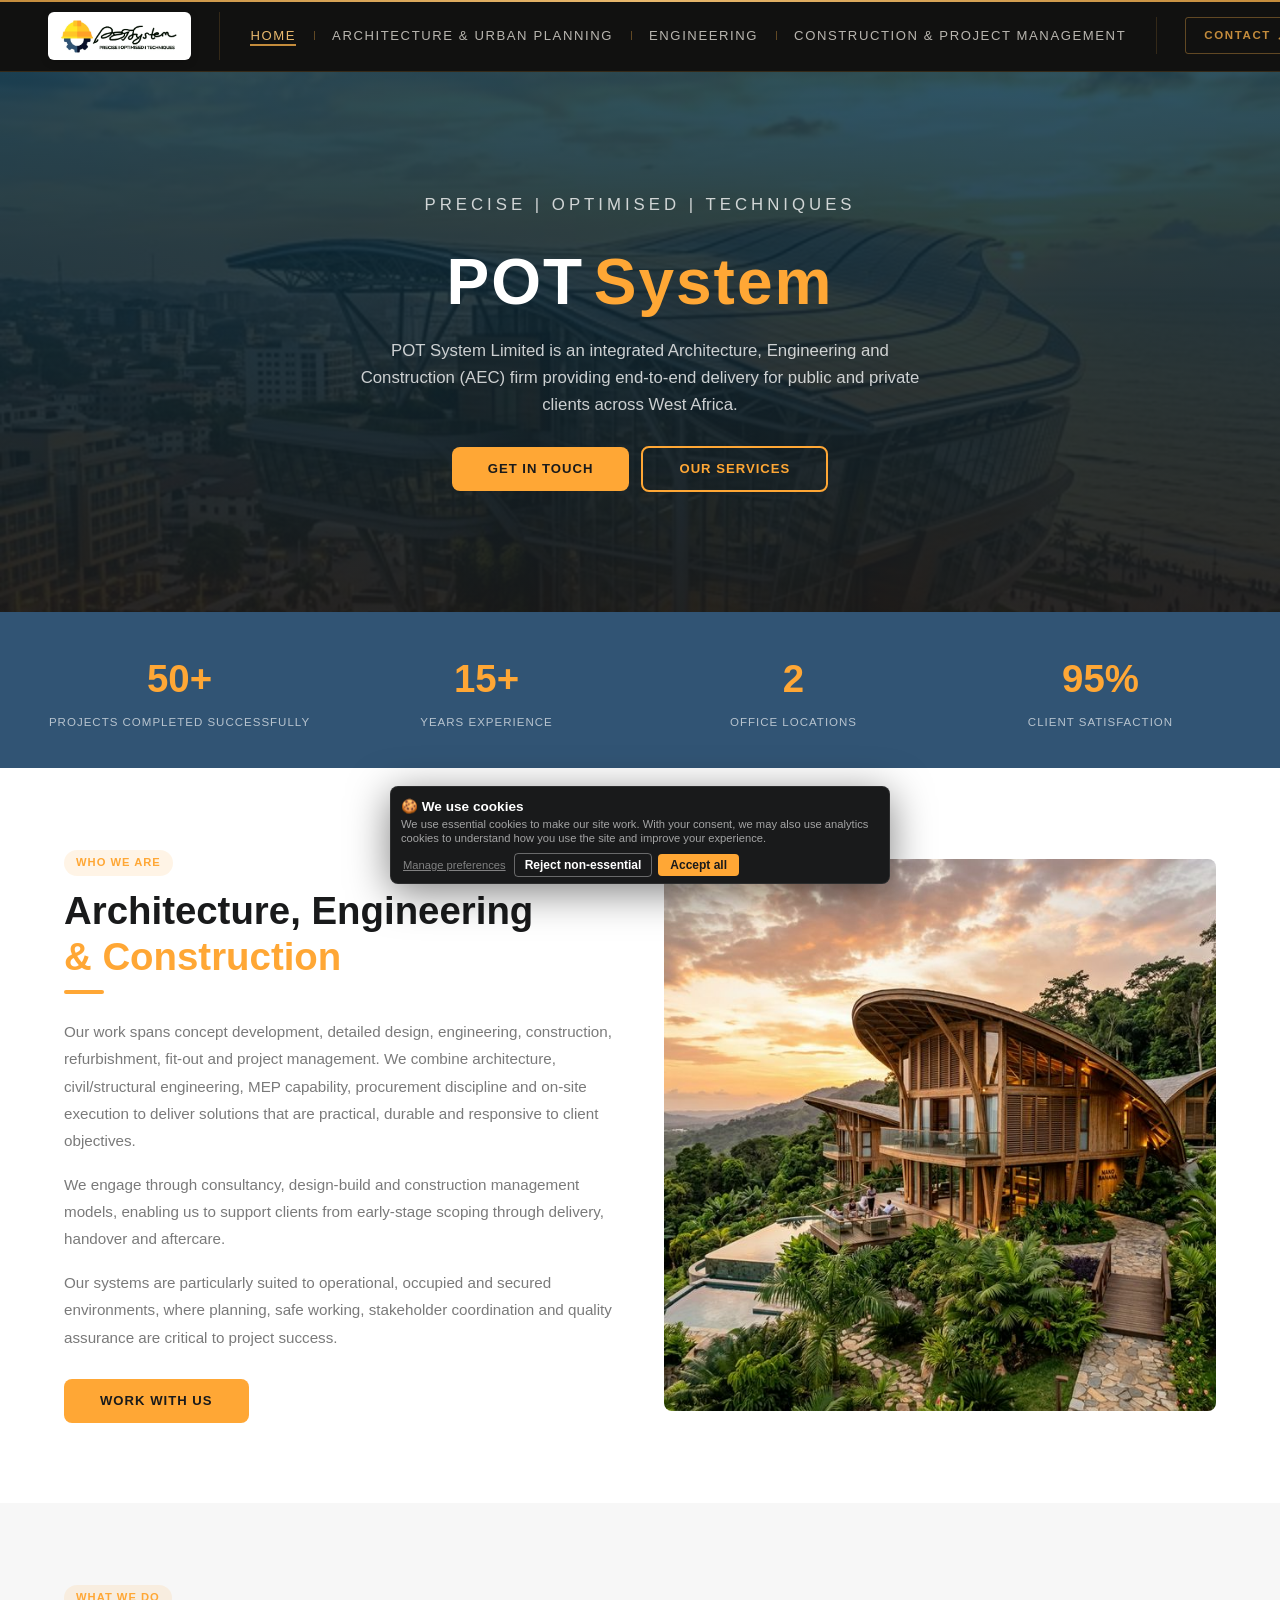
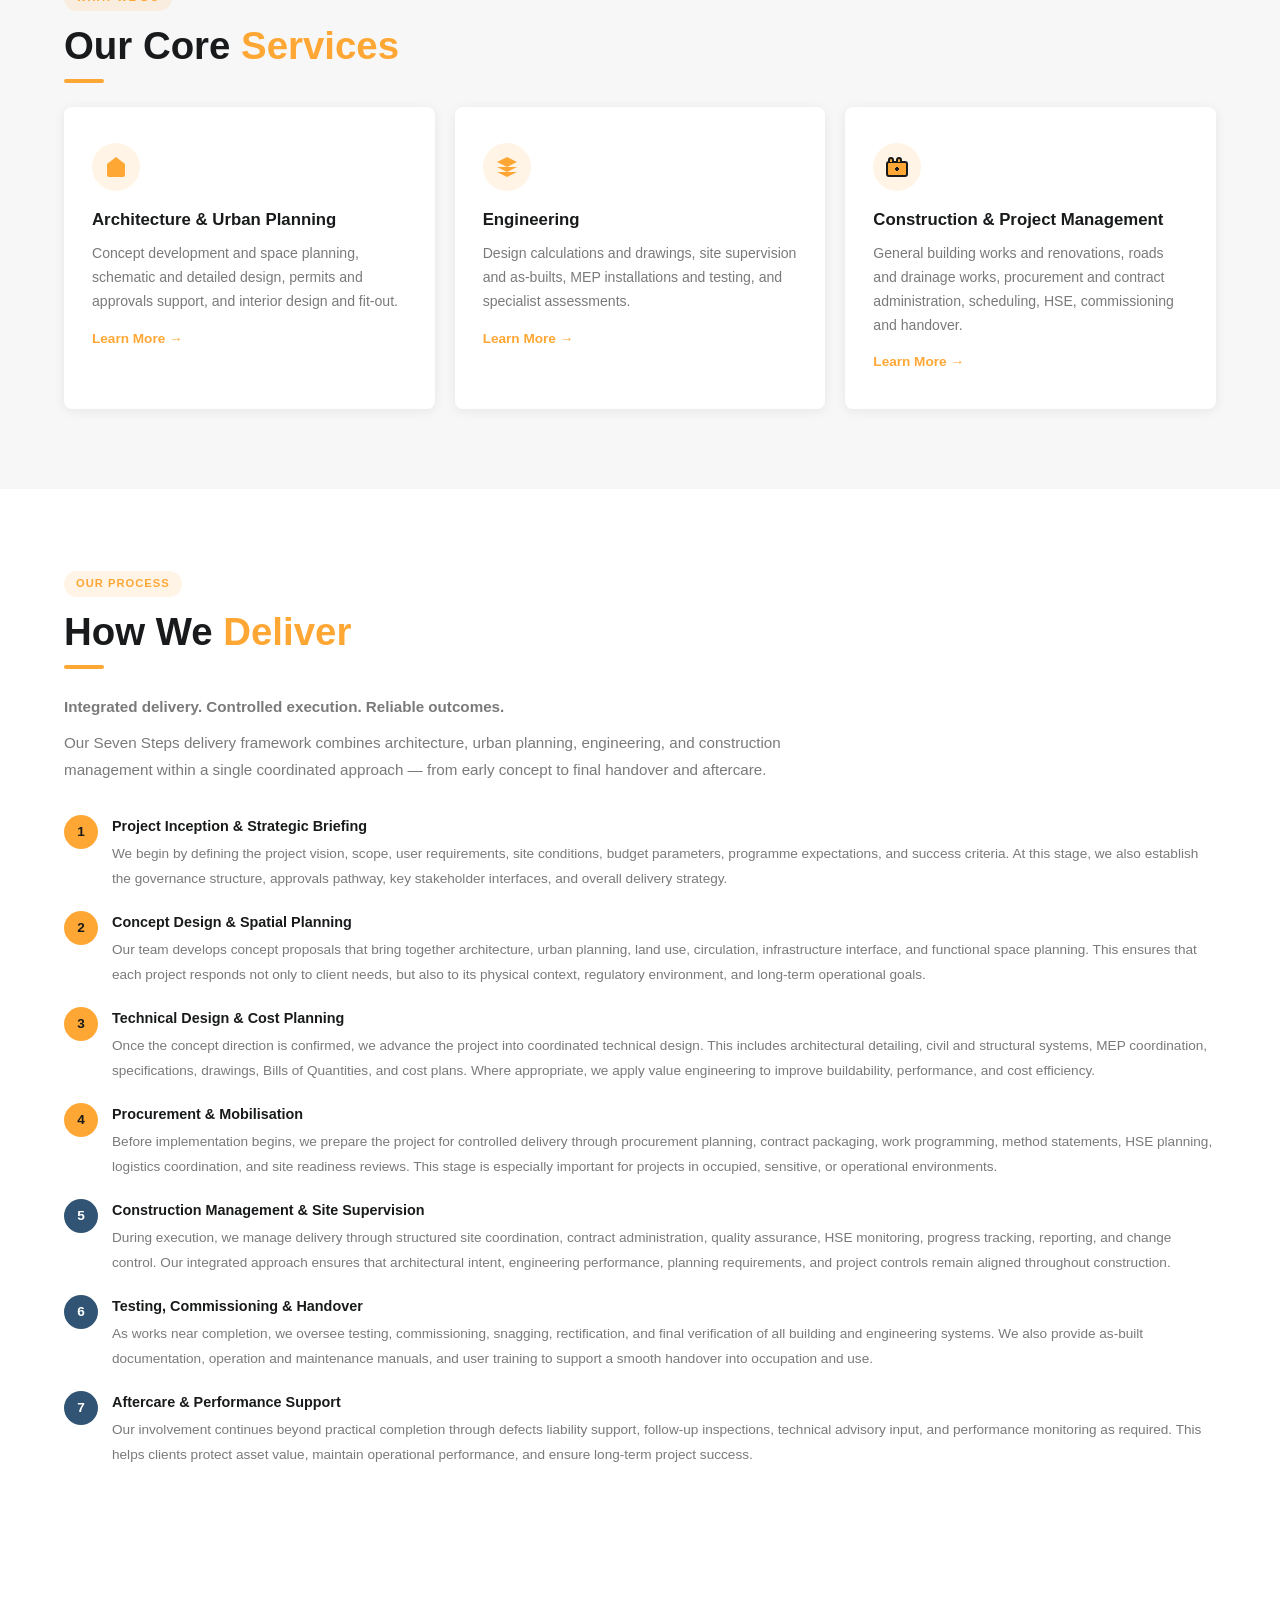
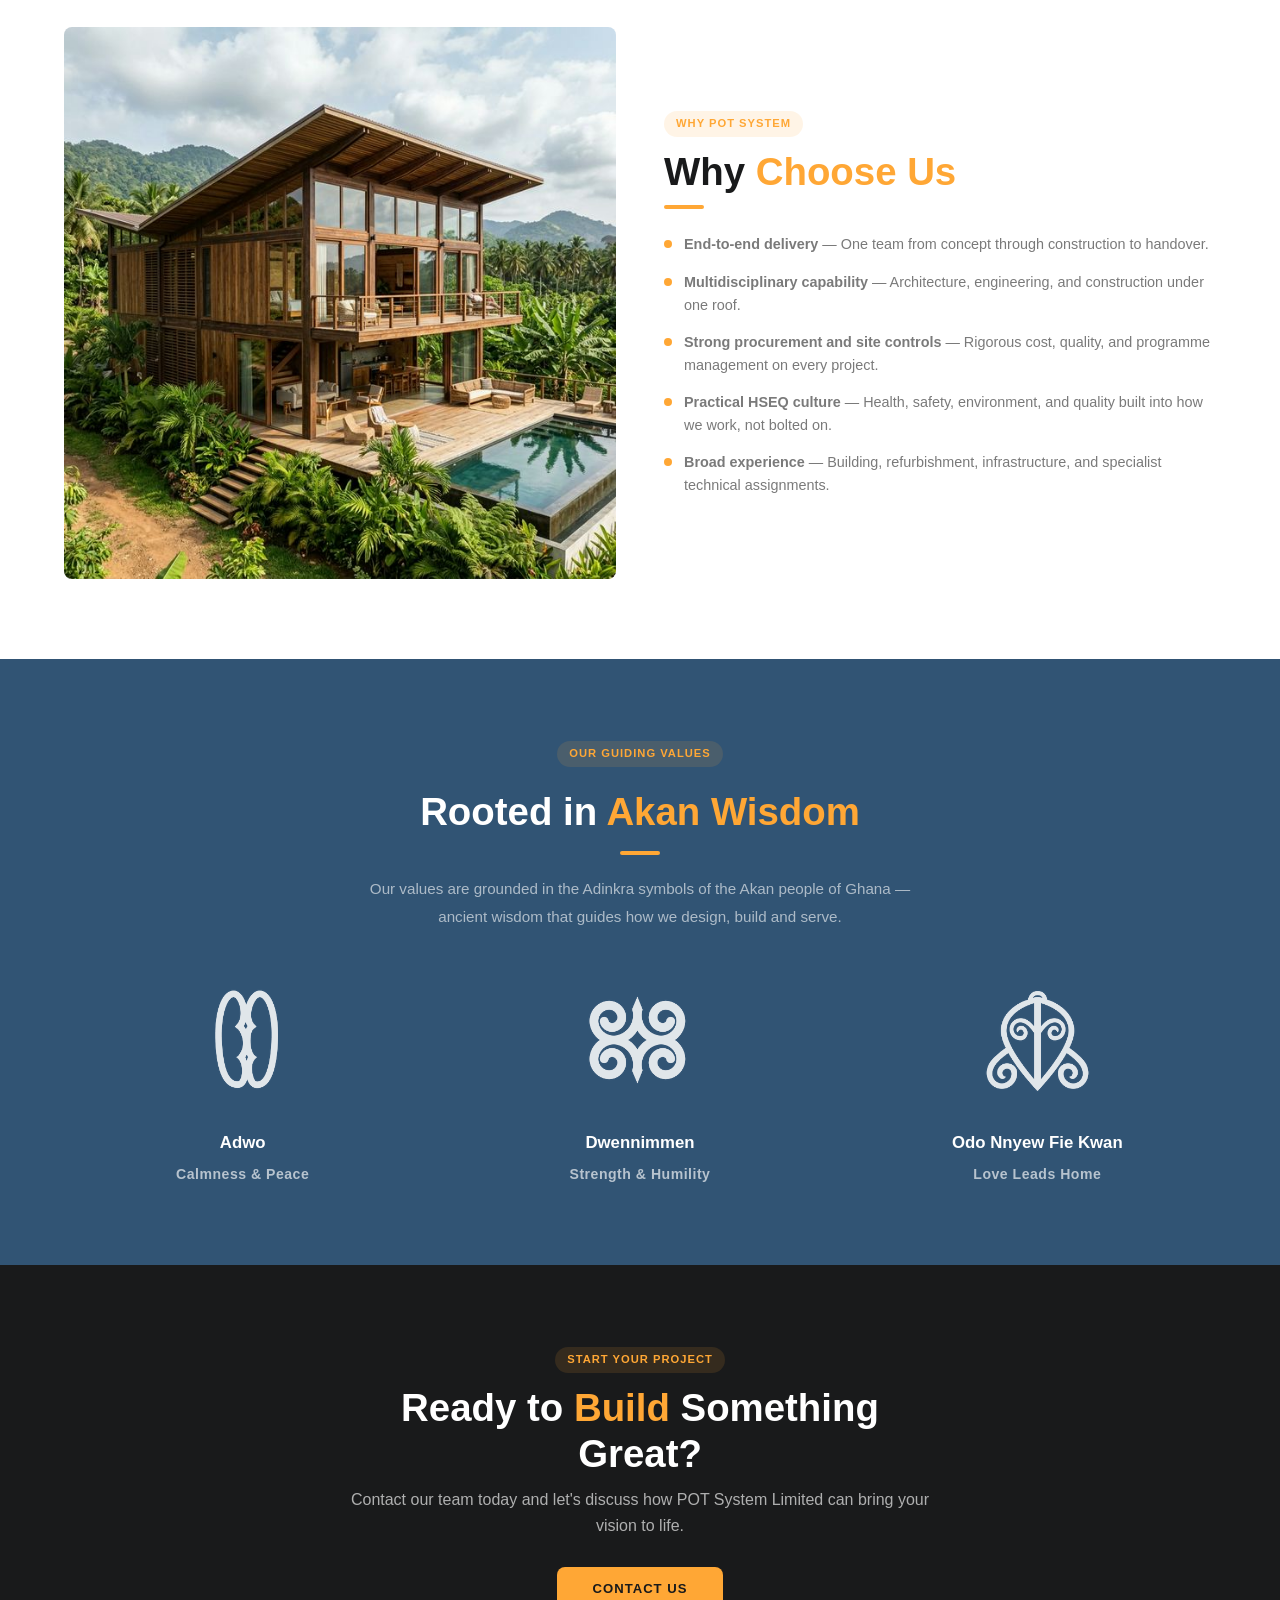
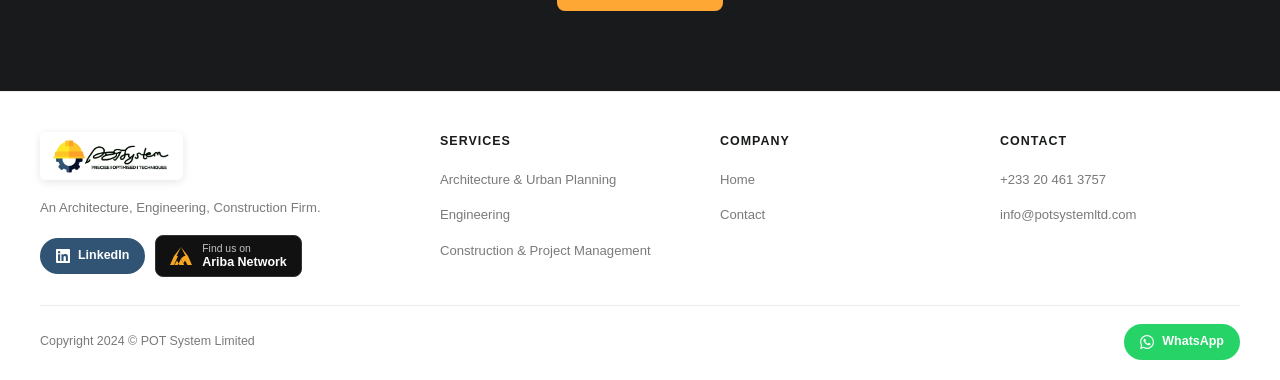
==== commit 0bf7e8ca: "Improve responsiveness across all pages - Fix smart-building.html broken nav (rewrite to standard na" ====
--- a/index.html
+++ b/index.html
@@ -6,7 +6,7 @@
   <title>POTSystem Limited — Precise | Optimised | Techniques</title>
   <meta name="description" content="An Architecture, Engineering, Construction Firm specialising in sustainable, energy-efficient buildings and infrastructure with climate-friendly materials." />
   <link rel="icon" href="logo.jpg" type="image/jpeg" />
-  <link rel="stylesheet" href="styles.css?v=6" />
+  <link rel="stylesheet" href="styles.css?v=7" />
   <link rel="preconnect" href="https://fonts.googleapis.com" />
   <link rel="preconnect" href="https://fonts.gstatic.com" crossorigin />
   <link href="https://fonts.googleapis.com/css2?family=Barlow+Condensed:wght@400;500;600;700&family=Barlow:wght@400;500;600&family=Inter:wght@400;500;600;700&family=Poppins:wght@400;500;600;700;900&family=Fira+Sans:wght@400;500;600;700&display=swap" rel="stylesheet" />
--- a/styles.css
+++ b/styles.css
@@ -906,6 +906,17 @@
 .process-step h4 { font-weight: 600; font-size: 0.9rem; margin-bottom: 4px; }
 .process-step p  { font-size: 0.85rem; color: var(--gray); }
 
+/* Photo strip (2-up grid used in engineering page) */
+.photo-strip {
+  display: grid;
+  grid-template-columns: 1fr;
+  gap: 16px;
+  margin-top: 16px;
+}
+@media (min-width: 480px) {
+  .photo-strip { grid-template-columns: 1fr 1fr; }
+}
+
 /* Footer Logo */
 .footer-logo-img {
   height: 48px;
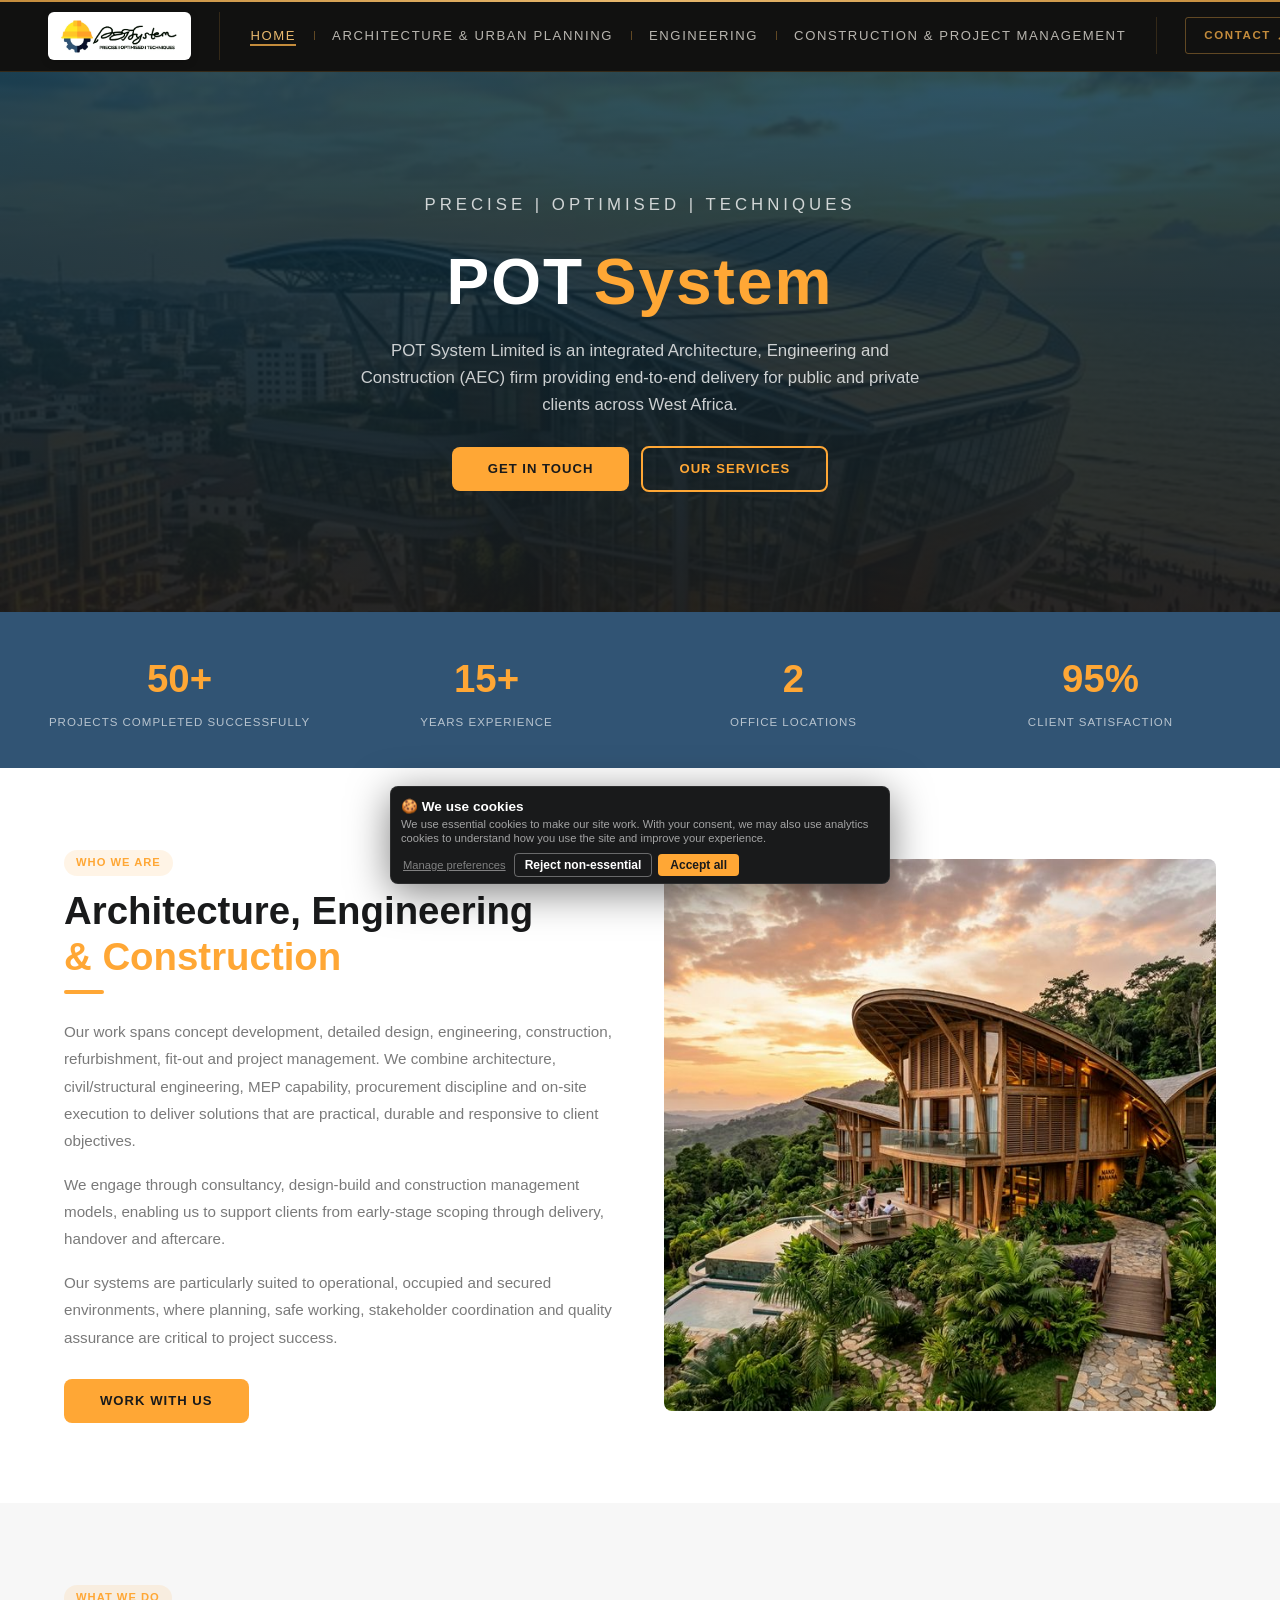
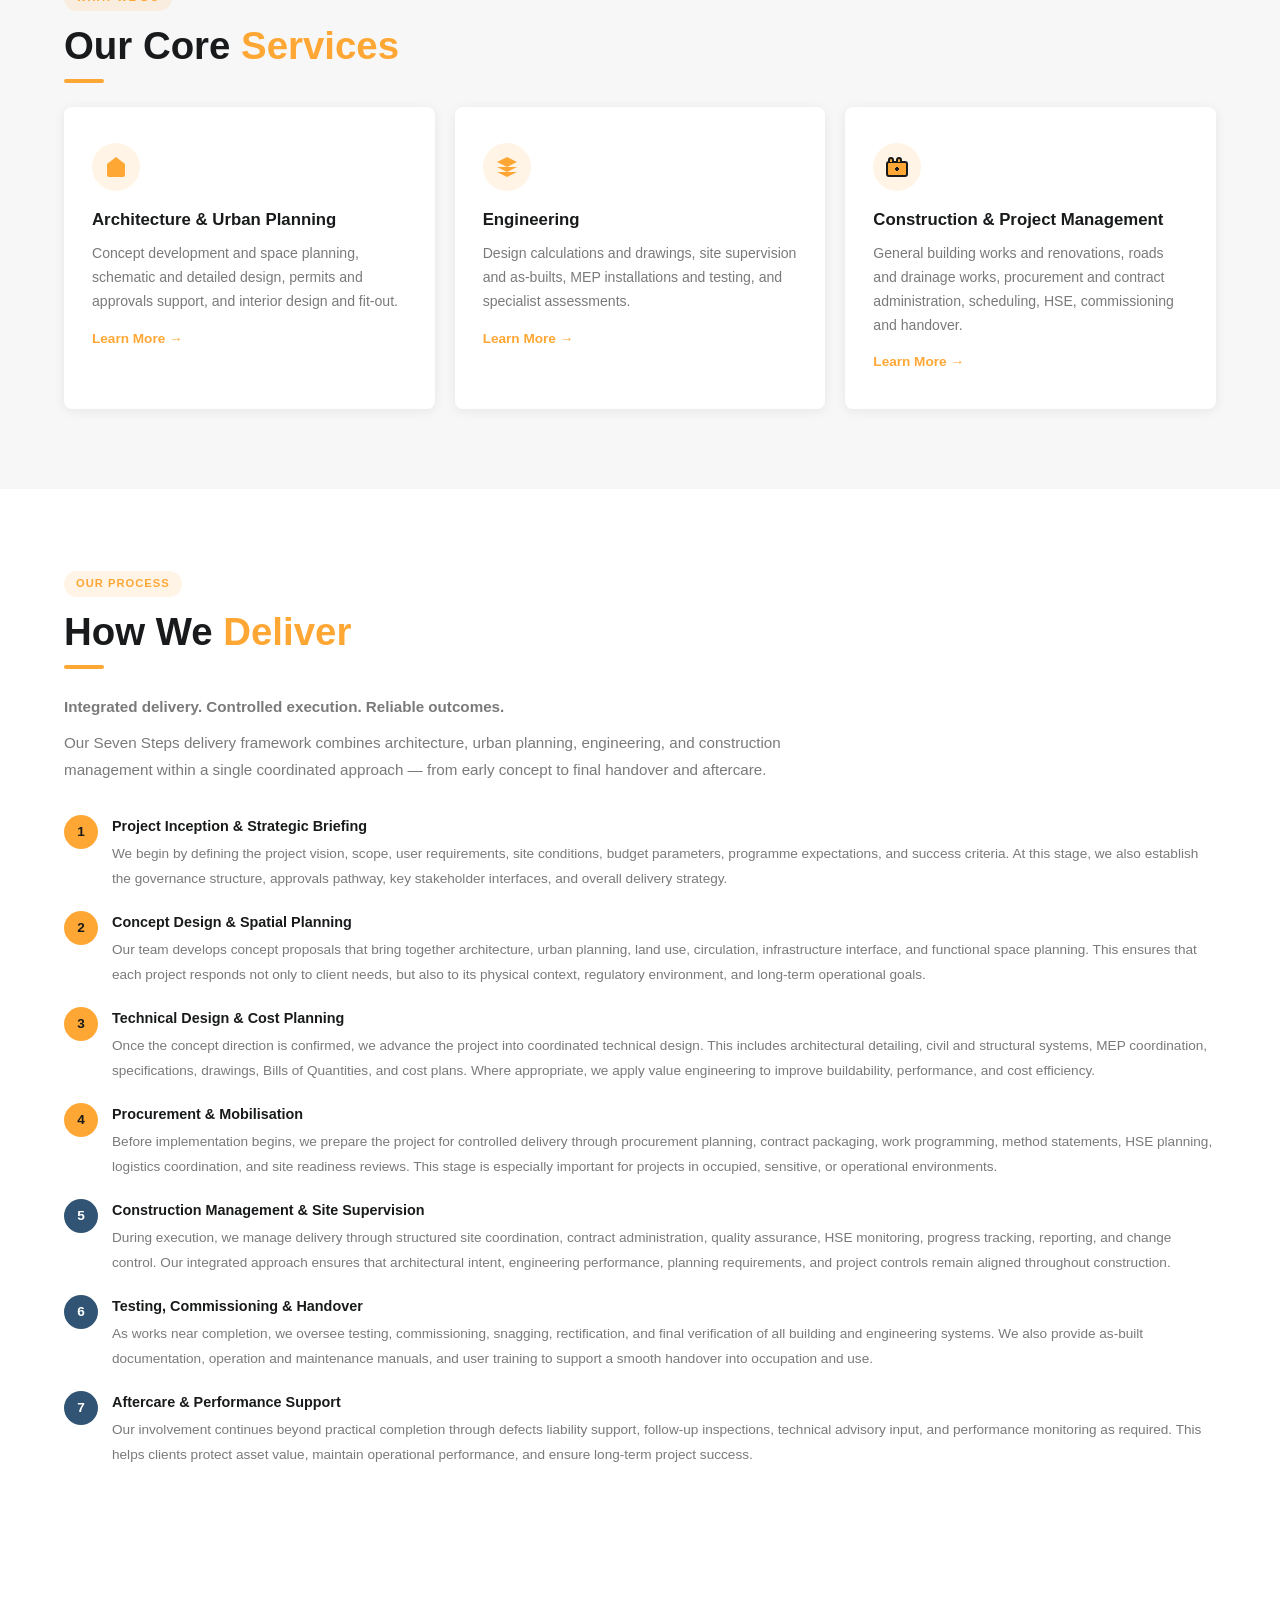
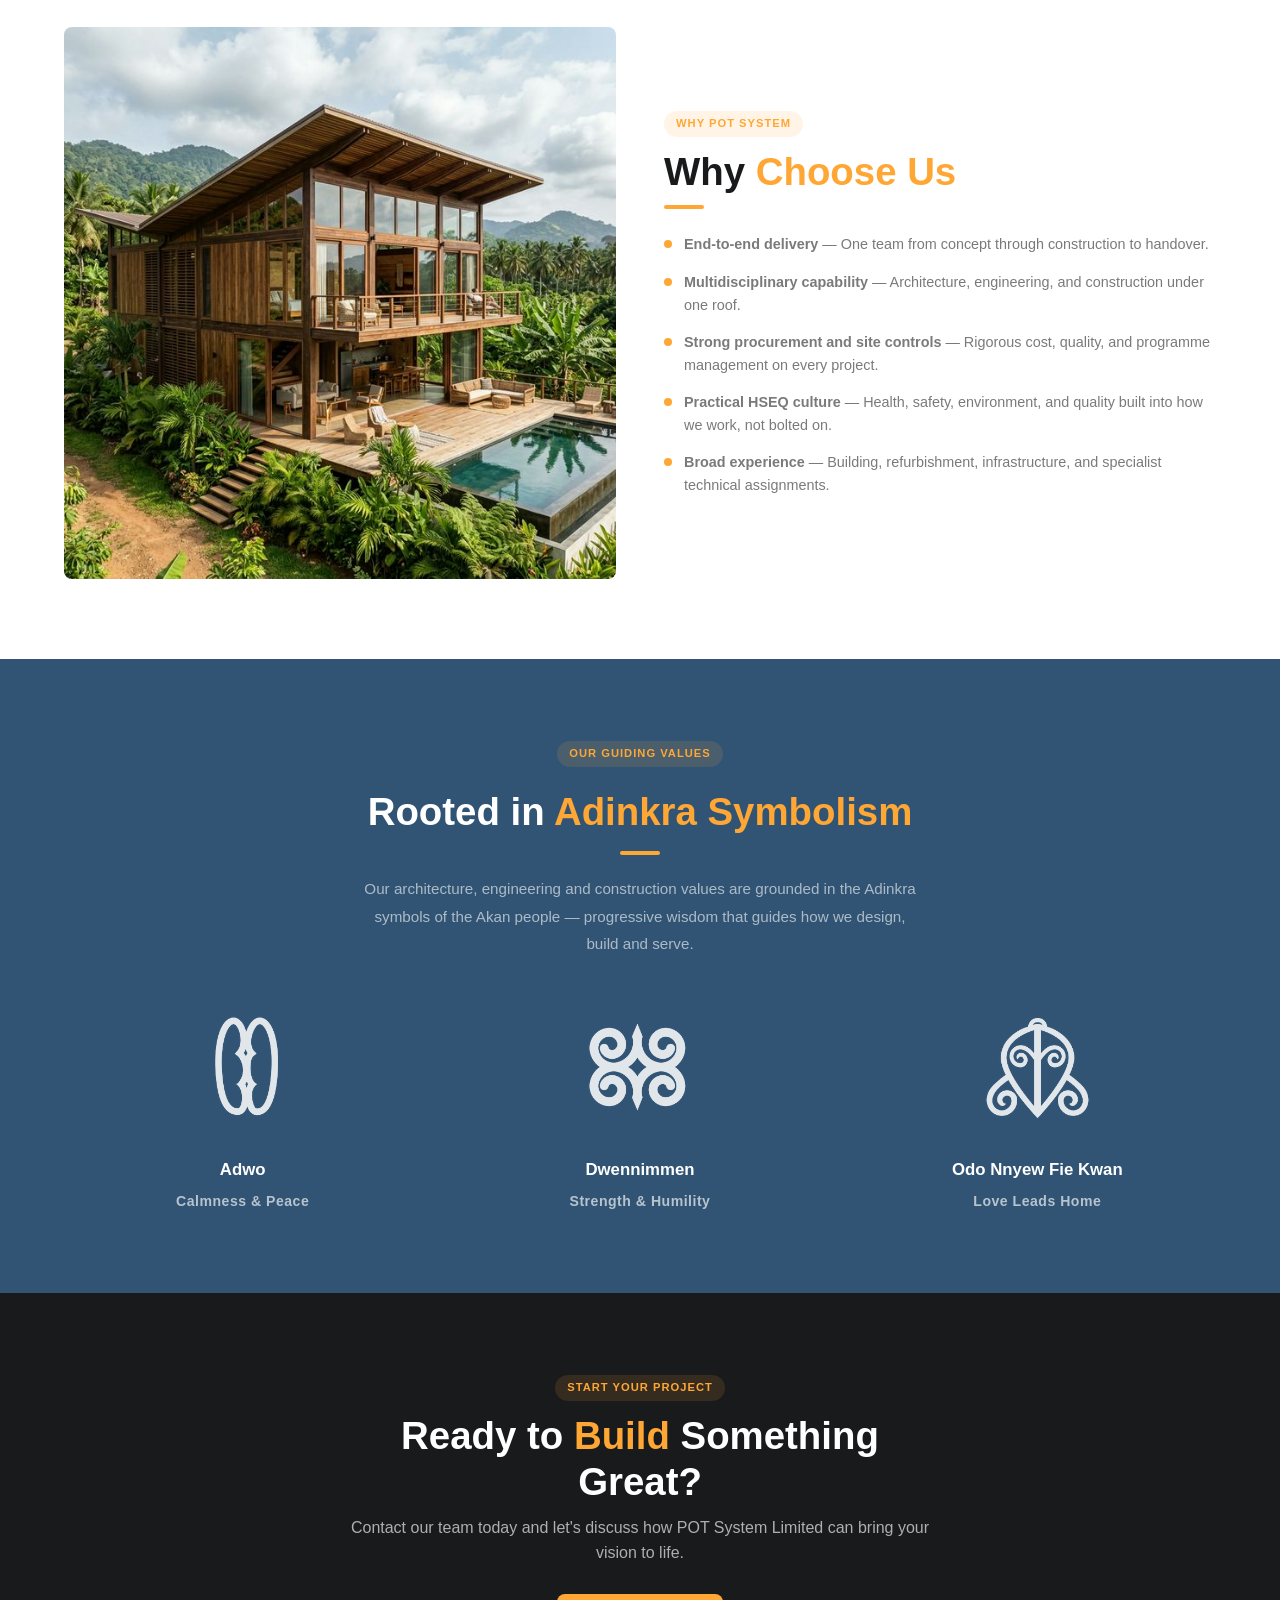
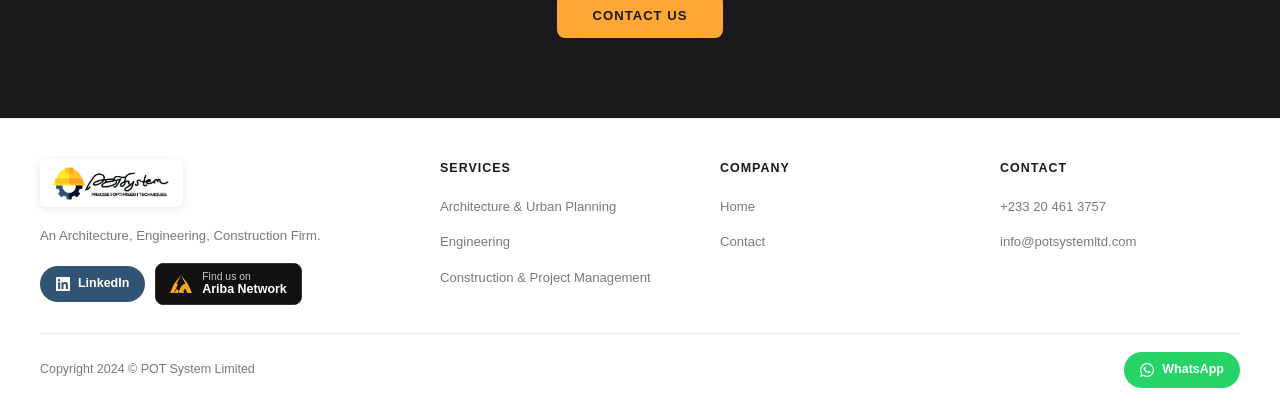
==== commit 37e798bb: "Add WordPress theme + EmailJS contact form WordPress theme (pot-system-theme/): - style.css: theme h" ====
--- a/index.html
+++ b/index.html
@@ -228,9 +228,9 @@
     <div class="container">
       <div style="text-align:center;margin-bottom:40px;">
         <span class="tag">Our Guiding Values</span>
-        <h2 class="section-title text-white" style="margin-top:10px;">Rooted in <span>Akan Wisdom</span></h2>
+        <h2 class="section-title text-white" style="margin-top:10px;">Rooted in <span>Adinkra Symbolism</span></h2>
         <div class="divider" style="margin:16px auto 0;"></div>
-        <p class="prose" style="color:rgba(255,255,255,.6);max-width:560px;margin:20px auto 0;">Our values are grounded in the Adinkra symbols of the Akan people of Ghana — ancient wisdom that guides how we design, build and serve.</p>
+        <p class="prose" style="color:rgba(255,255,255,.6);max-width:560px;margin:20px auto 0;">Our architecture, engineering and construction values are grounded in the Adinkra symbols of the Akan people — progressive wisdom that guides how we design, build and serve.</p>
       </div>
       <div class="adinkra-grid">
 
--- a/styles.css
+++ b/styles.css
@@ -716,6 +716,26 @@
 .form-group select:focus { border-color: var(--orange); }
 .form-group textarea { min-height: 120px; resize: vertical; }
 
+/* ── Form status message ────────────────── */
+.form-status {
+  padding: 12px 16px;
+  border-radius: var(--radius);
+  font-size: 0.88rem;
+  line-height: 1.5;
+  display: none;
+}
+.form-status.visible { display: block; }
+.form-status-success {
+  background: rgba(34,197,94,.08);
+  color: #15803d;
+  border: 1px solid rgba(34,197,94,.3);
+}
+.form-status-error {
+  background: rgba(239,68,68,.08);
+  color: #dc2626;
+  border: 1px solid rgba(239,68,68,.3);
+}
+
 /* ── Contact form panel ─────────────────── */
 .contact-form-panel {
   background: #f7f7f7;
